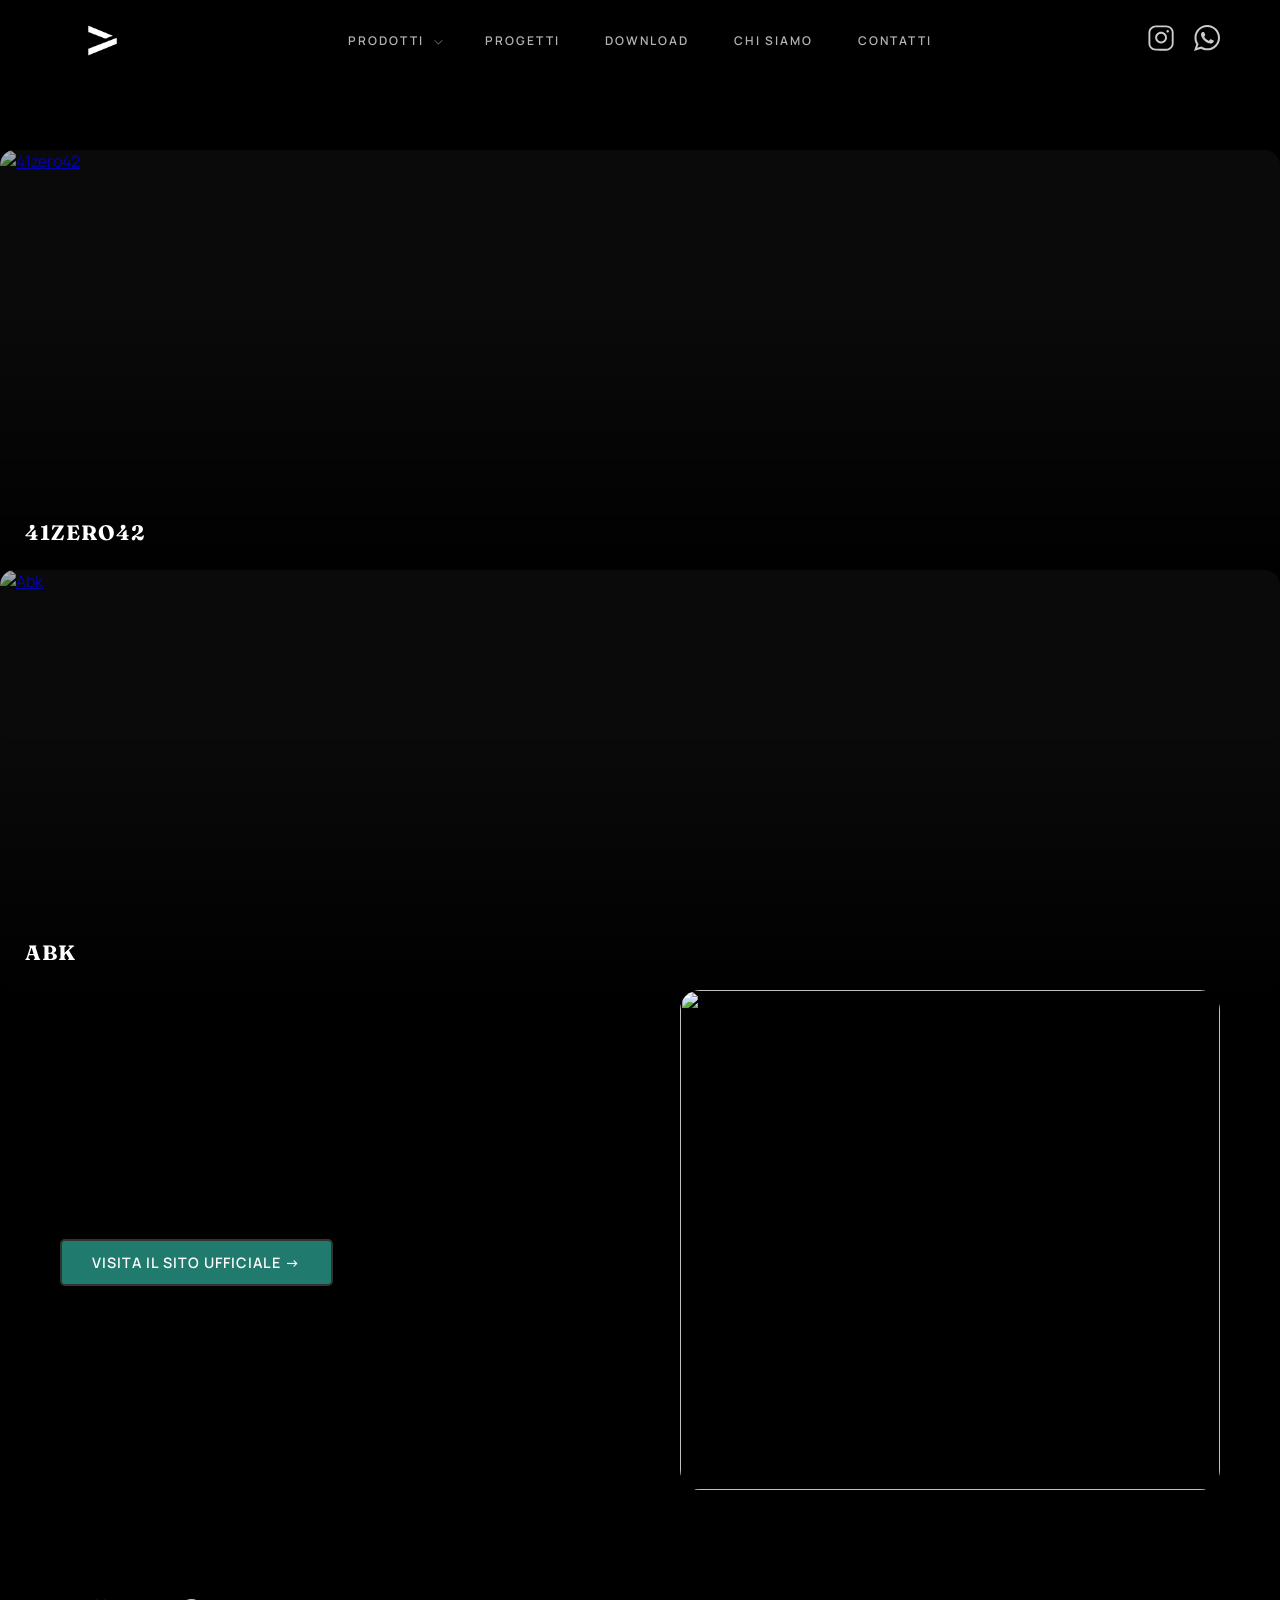
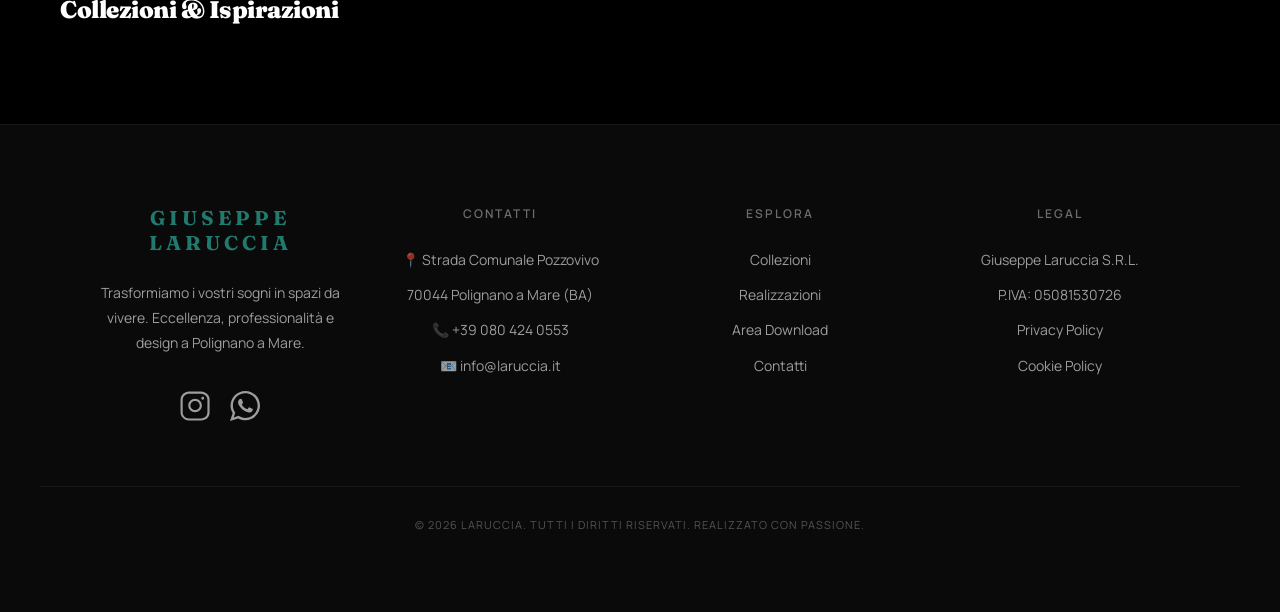
==== brand.html @ a7d7658c "modifiche" ====
<!DOCTYPE html>
<html lang="it">
<head>
    <meta charset="UTF-8">
    <meta name="viewport" content="width=device-width, initial-scale=1.0">
    <title>Dettaglio Brand - Laruccia</title>
    <!-- Aggiungi ?v=1.1 alla fine per forzare l'aggiornamento estetico -->
    <link rel="stylesheet" href="css/style.css?v=1.1">
    <link href="https://fonts.googleapis.com/css2?family=Fraunces:wght@300;600&family=Manrope:wght@300;500&display=swap" rel="stylesheet">
</head>
<body class="brand-detail-page">

    <div id="navbar"></div>
    <div id="lista-brand-ceramiche" class="brand-grid-mini"></div>

    <main id="brand-content">
        <section class="brand-hero">
            <div class="container">
                <div class="brand-hero-grid">
                    <div class="brand-info-box">
                        <h1 id="brand-title"></h1> <!-- Riempito da JS -->
                        <div class="brand-description-wrapper">
                            <p id="brand-description"></p> <!-- Riempito da JS -->
                        </div>
                        <a id="brand-link" href="#" target="_blank" class="btn-primary">
                            Visita il sito ufficiale <span>→</span>
                        </a>
                    </div>
                    <div class="brand-image-featured">
                        <img id="brand-main-img" src="" alt=""> <!-- Riempito da JS -->
                    </div>
                </div>
            </div>
        </section>

        <section class="brand-gallery-section">
            <div class="container">
                <h2 class="section-title">Collezioni & Ispirazioni</h2>
                <div id="brand-gallery" class="gallery-grid">
                    <!-- Le immagini della galleria verranno inserite qui dal JS -->
                </div>
            </div>
        </section>
    </main>

    <div id="footer-placeholder"></div>

    <script src="js/script.js"></script>
</body>
</html>
---- css/style.css ----
/* ==========================================
   1. RESET & VARIABILI (OTTIMIZZATO)
========================================== */
:root {
  --navbar-height: 80px;
  --active: #207b6e;
  --text: #fff;
  --transition: 0.3s ease;
  --font-titles: 'Fraunces', serif;
  --font-body: 'Manrope', sans-serif;
  --accent-gold: #b58e58;
}

* {
  margin: 0;
  padding: 0;
  box-sizing: border-box; /* Copre già tutto, container incluso */
}

html, body {
  width: 100%;
  min-height: 100%;
  font-family: var(--font-body);
  -webkit-font-smoothing: antialiased;
  background: #000;
  color: var(--text); /* Usa la variabile invece di #fff */
  overflow-x: hidden;
}

.container {
  max-width: 1400px;
  margin: 0 auto;
  padding-left: clamp(20px, 5vw, 60px);
  padding-right: clamp(20px, 5vw, 60px);
  /* Rimosso box-sizing e color: #fff perché ereditati */
}

h1, h2, .history-line, .footer-logo {
  font-family: var(--font-titles);
  font-weight: 900;
  letter-spacing: -0.02em;
  text-transform: none; 
}

/* ==========================================
   2. NAVBAR & MENU
========================================== */

.navbar {
  position: fixed;
  top: 0;
  left: 0;
  width: 100%;
  height: var(--navbar-height);
  z-index: 9999;
  display: flex;
  justify-content: center;
  align-items: center;
  background: transparent;
  transition: background 0.5s ease, backdrop-filter 0.5s ease;
  isolation: isolate; 
}

/* SFUMATURA NAVBAR*/
.navbar-overlay {
  position: absolute;
  inset: 0;
  z-index: -1;
  background: linear-gradient(to bottom, rgba(0,0,0,0.8) 0%, rgba(0,0,0,0) 100%);
  opacity: 1;
  transition: opacity 0.5s ease;
}

.menu {
  display: grid;
  grid-template-columns: 180px 1fr 180px;
  align-items: center;
  width: 100%;
  max-width: 1400px;
  padding: 0 clamp(20px, 5vw, 60px);
  margin: 0 auto;
  position: relative;
  z-index: 1;
}

.menu-links {
  justify-self: center;
  display: flex;
  gap: 45px;
  align-items: center;
}

.menu-links a,
.dropdown-toggle {
    position: relative;
    font-family: var(--font-body); 
    color: rgba(255, 255, 255, 0.7); 
    text-decoration: none;
    font-size: 12px;
    text-transform: uppercase;
    letter-spacing: 2px;
    font-weight: 600;
    transition: color 0.3s ease, opacity 0.3s ease;
    display: flex;
    align-items: center;
    padding: 5px 0;
    cursor: pointer;
}

.menu-links a:hover,
.dropdown-toggle:hover {
    color: #ffffff !important;
    opacity: 1;
}

.menu-links a::after,
.dropdown-toggle::after {
    display: none;
    content: none;
}

.social-icons {
  justify-self: end;
  display: flex;
  gap: 20px;
  align-items: center;
}

.social-icon img {
  width: 26px;
  height: 26px;
  filter: brightness(0) invert(1);
  transition: all 0.4s ease;
  opacity: 0.8;
}

.social-icon:hover img {
  transform: translateY(-3px);
  filter: brightness(0) invert(1) drop-shadow(0 0 5px var(--active));
  opacity: 1;
}

/* ==========================================
   3. DROPDOWNS & MEGA MENU
========================================== */

.mega-menu {
    position: absolute;
    top: 100%;
    left: 50%;
    transform: translateX(-50%) translateY(15px);
    width: 95vw;
    max-width: 1200px;
    padding: 0;
    overflow: hidden;
    background: rgba(20, 20, 20, 0.6);
    backdrop-filter: blur(25px) saturate(180%);
    -webkit-backdrop-filter: blur(25px) saturate(180%);
    border: 1px solid rgba(255, 255, 255, 0.12);
    border-radius: 18px;
    opacity: 0;
    visibility: hidden;
    transition: all 0.4s cubic-bezier(0.4, 0, 0.2, 1);
    box-shadow: 0 30px 60px rgba(0, 0, 0, 0.4);
}

/* Unificato l'hover in un unico blocco */
.mega-dropdown:hover .mega-menu {
    opacity: 1;
    visibility: visible;
    transform: translateX(-50%) translateY(0);
}

.mega-grid-wrapper {
    display: grid;
    grid-template-columns: repeat(4, 1fr);
    gap: 50px;
    padding: 30px 35px;
}

.mega-column {
    /* Rimosso flex-direction inutile su block */
    display: block; 
    text-align: left;
    transition: transform 0.3s ease, opacity 0.3s ease;
}

/* Applichiamo l'animazione solo quando il padre è in hover per un effetto Apple reale */
.mega-dropdown:hover .mega-column {
    animation: fadeInMenu 0.5s ease forwards;
}

.mega-column h4 {
    font-size: 13px;
    letter-spacing: 0.15em;
    color: rgba(255, 255, 255, 0.4);
    text-transform: uppercase;
    font-weight: 700;
    border-bottom: 1px solid rgba(255, 255, 255, 0.1); 
    padding-bottom: 12px;
    margin-bottom: 20px;
    display: block;
}

/* Pulizia link mega menu */
.mega-column a {
    font-size: 14px;
    font-weight: 500;
    padding: 6px 0;
    color: #fff;
    text-decoration: none;
    transition: all 0.3s ease;
    display: block;
    opacity: 0.8;
}

.mega-column a:hover {
    opacity: 1;
    transform: translateX(8px);
    color: var(--accent-gold);
}

/* Freccetta: usa currentColor per evitare ripetizioni di colore */
.dropdown-toggle span::after {
    content: "";
    display: inline-block;
    margin-left: 10px;
    border: solid currentColor; /* Segue il colore del testo */
    border-width: 0 1.5px 1.5px 0;
    padding: 2.5px;
    transform: rotate(45deg) translateY(-2px);
    transition: transform 0.3s ease;
    opacity: 0.5;
}

.mega-dropdown:hover .dropdown-toggle span::after {
    transform: rotate(-135deg) translateY(2px);
    opacity: 1;
}


/* Link "Scopri tutti" personalizzato */
.discover-all-gold {
    margin-top: 20px !important;
    color: var(--accent-gold) !important;
    font-size: 13px !important;
    font-weight: 600 !important;
    letter-spacing: 0.05em !important;
    opacity: 1 !important;
}

.discover-all-gold:hover {
    opacity: 0.8 !important;
    color: var(--accent-gold) !important;
}

.discover-all-gold span {
  margin-left: 8px;
  transition: transform 0.3s ease;
}


.discover-all-gold:hover span {
  transform: translateX(8px);
}

/* ==========================================
   4. HERO SLIDER (OTTIMIZZATO)
========================================== */

.hero {
    position: relative;
    height: 100vh;
    width: 100%;
    overflow: hidden;
    background: #000;
}

.hero-slides {
    position: relative;
    width: 100%;
    height: 100%;
}

.hero-slide {
    position: absolute;
    inset: 0;
    opacity: 0;
    transition: opacity 1.2s ease-in-out;
    display: flex;
    align-items: center;
    justify-content: center;
    z-index: 1;
}

.hero-slide.active {
    opacity: 1;
    z-index: 2;
}

.hero-slide.active img {
    transform: scale(1);
}

/* OVERLAY */
.hero-overlay {
    position: absolute;
    inset: 0;
    background: linear-gradient(
        to bottom,
        rgba(0,0,0,0.3) 0%,
        rgba(0,0,0,0) 50%,
        rgba(0,0,0,0.7) 100%
    );
    z-index: 2;
}

.hero-slide img {
    width: 100%;
    height: 100%;
    object-fit: cover;
    /* Effetto Zoom Ken Burns */
    transform: scale(1.1);
    transition: transform 4s ease-out;
}

.hero-slide.active img {
    transform: scale(1);
}

/* CONTENUTO CENTRALE */
.hero-content-wrapper {
    position: absolute;
    inset: 0;
    display: flex;
    align-items: center;
    justify-content: center;
    z-index: 10;
    text-align: center;
}

/* BLOCCO LOGO + BOTTONI */
.hero-content {
    display: flex;
    flex-direction: column;
    align-items: center;
    text-align: center;
    gap: 12px; /* distanza controllata */
    transform: translateY(-70px); /* posizione premium */
}

/* LOGO */
.hero-logo img {
    max-width: 1300px; /* regola dimensione */
    width: 100%;
    height: auto;
    margin-bottom: 10px;
}

/* BOTTONI */
.hero-btns {
    display: flex;
    gap: 20px;
    margin-top: -40px; /* Regolato per stare sotto il logo */
    animation: fadeInUpHero 0.2s ease-out forwards;
}

/* --- Bottoni (Stile Corretto e Reattivo) --- */
.btn-primary, .btn-secondary {
    padding: 18px 35px;
    border-radius: 5px;
    text-decoration: none;
    font-weight: bold;
    font-size: 14px;
    text-transform: uppercase;
    letter-spacing: 1.5px;
    /* Cambiato: ora la transizione è secca e veloce solo su trasformazione e colore */
    transition: transform 0.1s ease, background-color 0.02s ease, color 0.02s ease;
    display: inline-block;
}

.btn-primary {
    background-color: var(--active);
    color: #fff;
    border: 2px solid var(--active);
}

.btn-secondary {
    background-color: transparent;
    border: 2px solid #fff;
    color: #fff;
}

/* Hover istantaneo */
.btn-primary:hover, .btn-secondary:hover {
    transform: translateY(-3px);
}

.btn-primary:hover { 
    background-color: #fff; 
    border-color: #fff;
    color: #000; 
}

.btn-secondary:hover { 
    background-color: rgba(255,255,255,0.1); 
}

/* Animazione di ingresso */
@keyframes fadeInUpHero {
    from { opacity: 0; transform: translateY(30px); }
    to { opacity: 1; transform: translateY(0); }
}

/* INDICATORE SCROLL (MOUSE) */
.scroll-indicator {
    position: absolute;
    bottom: 40px;
    left: 50%;
    transform: translateX(-50%);
    z-index: 10;
    display: flex;
    flex-direction: column;
    align-items: center;
    gap: 12px;
    opacity: 0.6;
    color: #fff;
    font-size: 12px;
    text-transform: uppercase;
    letter-spacing: 2px;
}

/* MODIFICATO FIN QUI */

.mouse {
    width: 26px;
    height: 42px;
    border: 2px solid #fff;
    border-radius: 15px;
    position: relative;
}

.mouse::before {
    content: "";
    width: 5px;
    height: 9px;
    background: #fff;
    position: absolute;
    left: 50%;
    transform: translateX(-50%);
    top: 8px;
    border-radius: 3px;
    animation: scrollMouseDot 2s infinite;
}

@keyframes scrollMouseDot {
    0% { opacity: 1; top: 8px; }
    100% { opacity: 0; top: 25px; }
}

/* Responsive Fix */
@media (max-width: 768px) {
    .hero-content { padding: 0 5%; text-align: center; display: flex; flex-direction: column; align-items: center; }
    .hero-btns { justify-content: center; }
    .hero-content h1 { letter-spacing: -1px; }
}

/* ==========================================
   5. PRODOTTI (CAROSELLI BRAND)
========================================== */


/* Wrapper delle sezioni */
.brand-group {
  padding: 80px 0;
  border-bottom: 1px solid #111;
}

.group-header {
    margin-bottom: 20px;
    padding: 0;
    text-align: left; /* Allineamento a sinistra più moderno */
    max-width: 900px;
}

/* IL TITOLO */
.group-header h2.section-title {
    font-family: var(--font-titles);
    /* Ridotto da 5rem a 3.8rem per il desktop */
    font-size: clamp(2.5rem, 6vw, 3.8rem); 
    font-weight: 700; /* Leggermente meno bold per più eleganza */
    line-height: 1.1;
    color: #ffffff;
    margin-bottom: 8px;
    letter-spacing: -0.02em; /* Tracking più naturale */
}

/* IL SOTTOTITOLO */
.section-subtitle {
    font-family: var(--font-body);
    font-size: clamp(1rem, 2vw, 1.4rem);
    color: var(--active); 
    font-weight: 500;
    margin-bottom: 15px;
    opacity: 0.8;
}


/* DESCRIZIONE */

.group-description {
    color: rgba(255, 255, 255, 0.35) !important; /* Opacità ridotta ulteriormente */
    font-family: var(--font-body);
    font-size: 15px !important; /* Dimensione ridotta */
    line-height: 1.6 !important;
    max-width: 550px;
    font-weight: 300 !important;
    text-transform: none !important;
}


.group-header p { 
  color: var(--active); 
  text-transform: uppercase; 
  letter-spacing: 2px; 
  font-size: 0.8rem; 
}

/* Effetto al passaggio del mouse (Opzionale) */
.group-header:hover .group-description {
    color: rgba(255, 255, 255, 0.7) !important; /* Si illumina leggermente */
    transition: color 0.4s ease;
}

@keyframes revealText {
    from {
        opacity: 0;
        transform: translateY(20px);
        filter: blur(5px);
    }
    to {
        opacity: 0.9;
        transform: translateY(0);
        filter: blur(0);
    }
}

/* Ottimizzazione Mobile */
@media (max-width: 768px) {
    .group-header h2.section-title {
        font-size: 3.5rem;
    }
    .section-subtitle {
        font-size: 1.2rem;
    }
}


/* ==========================================
   6. CONTATTI (MODERN LAYOUT)
========================================== */
.c-modern-layout {
    display: flex;
    flex-wrap: wrap;
    max-width: 1600px; /* Leggermente più largo della home per la mappa */
    margin: 0 auto;
    min-height: 100vh;
    padding-top: var(--navbar-height);
    background: #000;
}

.c-modern-info {
  flex: 1;
  min-width: 350px;
  padding: 60px;
  display: flex;
  flex-direction: column;
  justify-content: center;
}

.c-label { color: var(--active); text-transform: uppercase; letter-spacing: 2px; font-size: 14px; }
.c-title { font-size: 45px; margin: 20px 0; line-height: 1.1; color: #fff; }
.c-title span { color: var(--active); }
.c-subtitle { opacity: 0.7; margin-bottom: 40px; font-size: 18px; color: #fff; }

.c-grid { display: grid; grid-template-columns: 1fr 1fr; gap: 30px; margin-bottom: 40px; }
.c-item h4 { color: rgba(255,255,255,0.4); text-transform: uppercase; font-size: 12px; margin-bottom: 10px; }

.c-actions { display: flex; gap: 20px; }
.c-btn { 
  padding: 15px 30px; 
  border-radius: 5px; 
  text-decoration: none; 
  color: #fff; 
  font-weight: bold;
  transition: 0.3s;
}
.c-btn.wa { background: #25D366; }
.c-btn.mail { background: var(--active); }

/* Contenitore Mappa Moderno */
.c-modern-map {
    position: relative;
    border-radius: 30px; /* Bordi molto arrotondati stile iOS */
    overflow: hidden;
    height: 550px;
    box-shadow: 0 25px 50px -12px rgba(0, 0, 0, 0.5);
    border: 1px solid rgba(255, 255, 255, 0.1);
}

/* Il trucco per la mappa Dark Custom */
.c-modern-map iframe {
    width: 100%;
    height: 100%;
    filter: grayscale(1) invert(1) contrast(1.2) opacity(0.8);
    /* Se vuoi un tocco di verde Laruccia, aggiungi questo: */
    /* filter: grayscale(1) invert(1) sepia(1) hue-rotate(100deg) saturate(1.5); */
    transition: all 0.6s cubic-bezier(0.2, 1, 0.2, 1);
}

/* Effetto interattivo: quando passi sopra, la mappa "prende vita" */
.c-modern-map:hover iframe {
    filter: grayscale(0) invert(0) contrast(1) opacity(1);
}

/* Overlay sfumato per fondere la mappa col fondo nero */
.c-modern-map::after {
    content: "";
    position: absolute;
    inset: 0;
    pointer-events: none; /* Permette di cliccare la mappa sotto */
    box-shadow: inset 0 0 40px rgba(0,0,0,0.6);
    background: linear-gradient(90deg, rgba(10,10,10,1) 0%, rgba(10,10,10,0) 15%);
}

.map-floating-card {
    position: absolute;
    top: 30px;
    right: 30px;
    z-index: 10;
    background: rgba(20, 20, 20, 0.8);
    backdrop-filter: blur(10px); /* Effetto vetro sfocato Apple */
    padding: 20px;
    border-radius: 20px;
    border: 1px solid rgba(255, 255, 255, 0.1);
    color: white;
}

.c-btn-minimal {
    color: var(--active);
    text-decoration: none;
    font-size: 0.9rem;
    font-weight: 600;
    display: inline-block;
    margin-top: 10px;
}

/* ==========================================
   SEZIONI ALLINEATE (FIX PRINCIPALE)
========================================== */
.home-intro,
.home-categories,
.prodotti-container {
  width: 100%;
}


.prodotti-container {
  padding: 120px 0;
}

/* =========================
   HOME INTRO MODERNA
========================= */

.intro-container {
    max-width: 1300px;
    margin: 0 auto;
    display: grid;
    grid-template-columns: 1.2fr 0.8fr;
    gap: 80px;
    align-items: center;
}

.label-superior {
    color: var(--active);
    text-transform: uppercase;
    letter-spacing: 3px;
    font-size: 14px;
    display: block;
    margin-bottom: 20px;
}

.intro-content h2 {
    font-size: 48px;
    line-height: 1.1;
    margin-bottom: 40px;
    text-transform: uppercase;
}

.intro-grid {
    display: grid;
    grid-template-columns: 1fr 1fr;
    gap: 40px;
}

.intro-text p {
    font-size: 17px;
    line-height: 1.8;
    opacity: 0.8;
    margin-bottom: 25px;
}

.link-scopri {
    color: #fff;
    text-decoration: none;
    border-bottom: 1px solid var(--active);
    padding-bottom: 5px;
    transition: 0.3s;
}

.link-scopri:hover { letter-spacing: 1px; }

.intro-features .feature-item {
    margin-bottom: 25px;
}

.feature-item strong {
    display: block;
    color: var(--active);
    font-size: 18px;
    margin-bottom: 5px;
}

.feature-item span { opacity: 0.6; font-size: 14px; }



/* =========================
   CATEGORIE GRID
========================= */
/* Assicurati che la sezione successiva non abbia margini top strani */
.home-categories {
    padding: 100px 0px;
    background: #050505;
    position: relative;
    z-index: 10; /* Per coprire bene la fine dello scroll */
}

.cat-header h2 {
    font-size: 32px;
    margin-bottom: 50px;
    text-align: center;
    letter-spacing: 5px;
    text-transform: uppercase;
}

.cat-grid {
    display: grid;
    grid-template-columns: repeat(3, 1fr);
    gap: 20px;
}

.cat-card {
    position: relative;
    height: 500px;
    overflow: hidden;
    border-radius: 15px;
    cursor: pointer;
}

.cat-card img {
    width: 100%;
    height: 100%;
    object-fit: cover;
    transition: transform 0.8s ease;
}

.cat-overlay {
    position: absolute;
    inset: 0;
    background: linear-gradient(to top, rgba(0,0,0,0.8), transparent);
    display: flex;
    flex-direction: column;
    justify-content: flex-end;
    padding: 40px;
    transition: 0.3s;
}

.cat-card:hover img { transform: scale(1.1); }
.cat-card:hover .cat-overlay { padding-bottom: 50px; }

.cat-overlay h3 { font-size: 24px; margin-bottom: 5px; }
.cat-overlay p { color: var(--active); font-weight: bold; text-transform: uppercase; font-size: 12px; letter-spacing: 2px; }

/* Responsive */
@media (max-width: 1024px) {
    .intro-container, .intro-grid, .cat-grid { grid-template-columns: 1fr; }
    .slider-box-modern { height: 400px; }
}


/* ==========================================
   7. FOOTER DEFINITIVO (STRUTTURA FORZATA)
========================================== */

/* Il placeholder deve occupare tutta la larghezza */
#footer-placeholder {
    width: 100%;
    display: block;
    clear: both; /* Evita che elementi precedenti "spingano" lateralmente */
    background: #0a0a0a;
}

.main-footer {
    width: 100%;
    background: #0a0a0a;
    color: #fff;
    padding: 80px 0; /* Padding verticale */
    border-top: 1px solid rgba(255,255,255,0.05);
    box-sizing: border-box;
}

.footer-container {
    max-width: 1200px; 
    margin: 0 auto;
 padding: 0 clamp(20px, 5vw, 60px);
    display: grid;
    grid-template-columns: repeat(4, 1fr); 
    gap: 40px;
    align-items: start;
    text-align: center; /* Centra i testi semplici */
}

/* Colonna specifica per il Logo/Bio per dargli un po' più di respiro */
.footer-col:first-child {
    text-align: center;
    display: flex;
    flex-direction: column;
    align-items: center;
}

.footer-description {
    max-width: 280px; /* Evita che il testo si allarghi troppo se centrato */
    margin: 0 auto 20px;
}

.footer-col h3.footer-logo {
    font-size: 20px;
    letter-spacing: 4px;
    margin-bottom: 25px;
    color: var(--active);
    font-weight: bold;
}

.footer-col h4 {
    font-size: 12px;
    text-transform: uppercase;
    letter-spacing: 2px;
    margin-bottom: 25px;
    color: rgba(255,255,255,0.4);
    font-weight: 600;
}

.footer-col p, .footer-col ul li {
    font-size: 14px;
    line-height: 1.8;
    color: rgba(255,255,255,0.6);
    margin-bottom: 10px;
}

.footer-col ul {
    list-style: none;
    padding: 0;
    margin: 0;
}

.footer-col ul li a {
    color: inherit;
    text-decoration: none;
    transition: 0.3s;
}

.footer-col ul li a:hover {
    color: var(--active);
}

/* SOCIAL ICONS */
.footer-social {
    margin-top: 25px;
    display: flex;
    gap: 20px; 
    justify-content: center; /* Questo centra le icone orizzontalmente */
    align-items: center;
    width: 100%; /* Si assicura che il contenitore usi tutto lo spazio della colonna */
}

.footer-icon {
    width: 30px;
    height: 30px;
    filter: brightness(0) invert(1);
    opacity: 0.6; /* Leggermente trasparenti di base */
    transition: all 0.3s ease;
}

.footer-icon:hover {
    opacity: 1; /* Diventano bianche accese al passaggio del mouse */
    transform: translateY(-3px);
}

/* FOOTER BOTTOM */
.footer-bottom {
    width: 100%;
    max-width: 1200px;
    margin: 60px auto 0;
    padding: 30px 40px 0;
    border-top: 1px solid rgba(255,255,255,0.05);
    text-align: center;
    box-sizing: border-box;
}

.footer-bottom p {
    font-size: 11px;
    color: rgba(255,255,255,0.3);
    text-transform: uppercase;
    letter-spacing: 1px;
}

/* RESPONSIVE "BLINDATO" */
@media (max-width: 1024px) {
    .footer-container {
        grid-template-columns: repeat(2, 1fr); /* 2x2 su tablet */
    }
}

@media (max-width: 700px) {
    .footer-container {
        grid-template-columns: 1fr; /* Una colonna su mobile */
        text-align: center;
    }
    .footer-social {
        justify-content: center; /* Centra icone su mobile */
    }
}

/* LOGO */
.logo {
  flex: 0 0 auto;
  display: flex;
  align-items: center;
  margin-right: 40px;
  justify-self: start;
}

.logo img {
  height: 55px;
  width: auto;
  display: block;
  transition: transform 0.3s ease;
  filter: brightness(0) invert(1); /* FORZA BIANCO */
}

.logo:hover img {
  transform: scale(1.12);
    filter: brightness(0) invert(1);
}


/*PARTE SOTTO LA HERO*/ 

/* ==========================================
    HISTORY SECTION (AUTO-ANIMATED)
========================================== */

.history-section {
    position: relative;
    background: #0a0a0a;
    /* Riduciamo l'altezza: non più 100vh fissa, ma si adatta al contenuto */
    min-height: 80vh; 
    /* Aggiungiamo spazio in alto per non toccare la navbar (regola in base alla tua navbar) */
    padding-top: 120px; 
    padding-bottom: 80px;
    overflow: hidden;
}

.history-sticky {
    /* Rimuoviamo la posizione sticky se crea problemi di sovrapposizione */
    position: relative;
    width: 100%;
    max-width: 1200px;
    margin: 0 auto;
    display: flex;
    flex-direction: column;
    gap: 40px; /* Spazio tra countdown e contenuto sotto */
}

.history-top {
    /* Centriamo il countdown e gli diamo respiro */
    display: flex;
    justify-content: center;
    align-items: center;
    margin-bottom: 20px;
}

.history-line {
    /* Ridimensioniamo leggermente il font per il mobile/desktop */
    font-size: clamp(24px, 5vw, 60px); 
    display: flex;
    flex-wrap: wrap; /* Permette al testo di andare a capo su schermi piccoli */
    justify-content: center;
    gap: 15px;
    opacity: 1; /* Lo rendiamo subito visibile */
    transform: none; /* Rimuoviamo il salto iniziale */
}

.history-line::after {
    content: "";
    position: absolute;
    bottom: -15px;
    left: 50%;
    transform: translateX(-50%);
    width: 0;
    height: 2px;
    background: var(--active);
    transition: width 1.2s ease;
}

/* Attivazione Fase 1: Appare l'anno */
.phase-1 .history-line {
    opacity: 1;
    transform: translateY(0);
}
.phase-1 .history-line::after {
    width: 150px;
}

/* "Insieme con voi dal" in Bianco */
.history-prefix {
    color: #fff;
    font-weight: 300; /* Più sottile per dare eleganza */
}

/* L'anno in Verde */
.history-counter {
    color: var(--active);
    transition: all 0.1s ease;
    /* Un leggero riflesso verde per far "vibrare" il numero mentre scorre */
    text-shadow: 0 0 15px rgba(32, 123, 110, 0.3);
}

/* --- CONTENUTO (TESTO + FOTO) --- */
.history-content {
    /* Usiamo una griglia per gestire meglio testo e immagine */
    display: grid;
    grid-template-columns: 1.2fr 0.8fr;
    gap: 60px;
    align-items: center;
    padding: 0 20px;
}

/* TESTO (PHASE 2) */
.history-text-wrapper {
    flex: 1; /* Il testo occupa metà spazio */
    opacity: 0;
    transform: translateY(40px);
    transition: all 1s ease;
}

.history-description {
    font-family: var(--font-body);
    font-weight: 300;
    font-size: 1.1rem;
    line-height: 1.9; /* Leggermente aumentato */
    color: rgba(255, 255, 255, 0.7); /* Grigio chiaro invece di bianco puro */
    margin-bottom: 30px;
    max-width: 90%; /* Evita che le righe siano troppo larghe e difficili da leggere */
}

/* Evidenzia i brand leader */
.history-description strong {
    color: var(--accent-gold);
    font-weight: 500;
}

/* Attivazione Fase 2: Appare il testo */
.phase-2 .history-text-wrapper {
    opacity: 1;
    transform: translateY(0);
}

/* IMMAGINE GRANDE (PHASE 3) */
.history-visual {
    flex: 1.5; /* L'immagine è il 50% più grande del blocco testo */
    height: 65vh;
    opacity: 0;
    transform: scale(1.1); /* Effetto zoom iniziale */
    transition: all 1.5s cubic-bezier(0.16, 1, 0.3, 1);
    border-radius: 4px;
    overflow: hidden;
    box-shadow: 0 30px 100px rgba(0,0,0,0.8);
}

.history-image {
    width: 100%;
    height: 100%;
    object-fit: cover;
    display: block;
}

/* Attivazione Fase 3: L'immagine si stabilizza */
.phase-3 .history-visual {
    opacity: 1;
    transform: scale(1);
}

/* --- RESPONSIVE --- */
@media (max-width: 992px) {
    .history-content {
        flex-direction: column;
        text-align: center;
        gap: 40px;
    }
    
    .history-visual {
        width: 100%;
        height: 40vh;
        order: -1; /* Immagine sopra il testo su mobile */
    }
    
    .history-sticky {
        height: auto;
        padding: 100px 20px;
    }
}

/* --- RESPONSIVE --- */
/* Responsive per Tablet e Mobile */
@media (max-width: 992px) {
    .history-content {
        grid-template-columns: 1fr; /* Testo sopra, immagine sotto */
        text-align: center;
    }
    
    .history-visual {
        max-width: 500px;
        margin: 0 auto;
    }
}

/* BARRA FILTRI */
.product-filter-bar {
  position: sticky;
  top: var(--navbar-height);
  background: rgba(0, 0, 0, 0.8);
  backdrop-filter: blur(10px);
  z-index: 99;
  border-bottom: 1px solid rgba(255,255,255,0.1);
  padding: 15px 0;
}

.filter-container {
  display: flex;
  overflow-x: auto;
  gap: 30px;
  padding: 0 40px;
  scrollbar-width: none; /* Nasconde scrollbar */
}

.filter-container a {
  color: #888;
  text-decoration: none;
  font-size: 0.9rem;
  text-transform: uppercase;
  letter-spacing: 1px;
  white-space: nowrap;
  transition: color 0.3s;
}

.filter-container a:hover { color: var(--active); }

/* CAROSELLO APPLE STYLE - STIAMO CAPENDO COSA CANCELLARE*/


@media (max-width: 768px) { .carousel-item { flex: 0 0 90%; } }

/* PALLINI (DOTS) */
.carousel-dots {
  display: flex;
  justify-content: center;
  gap: 8px;
  margin-top: 20px;
  flex-wrap: wrap; /* Permette ai pallini di andare a capo se sono troppi */
  max-width: 80%;  /* Evita che si attacchino ai bordi */
  margin-left: auto;
  margin-right: auto;
}

.dot {
  width: 10px; /* Leggermente più grandi di base */
  height: 10px;
  background: rgba(255, 255, 255, 0.25); /* Trasparente di base */
  border-radius: 50%;
  cursor: pointer;
  transition: all 0.3s cubic-bezier(0.4, 0, 0.2, 1);
}

/* Stato Attivo e Hover: Bianco e scala aumentata */
.dot.active, 
.dot:hover {
  background: #ffffff !important; /* Bianco puro */
  transform: scale(1.4); /* Ingrandimento */
  width: 10px; /* Mantiene la forma tonda */
}


/* NAV BUTTONS */
.nav-btn {
  position: absolute;
  top: 50%;
  transform: translateY(-50%);
  background: rgba(255,255,255,0.1);
  border: none;
  color: white;
  padding: 15px;
  cursor: pointer;
  border-radius: 50%;
  z-index: 10;
}
.prev { left: 20px; }
.next { right: 20px; }

/* NAVBAR PRODOTTI */
.product-nav {
  position: sticky;
  top: 80px; /* Regola in base alla tua navbar */
  background: rgba(0,0,0,0.9);
  backdrop-filter: blur(15px);
  z-index: 100;
  padding: 15px 0;
  border-bottom: 1px solid rgba(255,255,255,0.05);
}

.product-nav-container {
  display: flex;
  justify-content: center;
  gap: 25px;
  overflow-x: auto;
  white-space: nowrap;
  scrollbar-width: none;
}

.product-nav a {
  text-decoration: none;
  color: #666;
  font-size: 0.8rem;
  font-weight: 500;
  text-transform: uppercase;
  letter-spacing: 1px;
  transition: 0.3s;
}

.product-nav a:hover, .product-nav a.active { color: #fff; }


/* ==========================================
   BRAND CAROUSEL (OTTIMIZZAZIONE HTML)
========================================== */

/* Il contenitore che limita la vista e permette lo scroll */
.brand-figurine-track {
    display: flex !important;
    flex-direction: row !important;
    flex-wrap: nowrap !important;
    overflow-x: auto !important;
    scroll-snap-type: x proximity;
    gap: 20px;
    padding: 20px 0 40px 0;
    scrollbar-width: none; /* Nasconde scrollbar Firefox */
    -webkit-overflow-scrolling: touch;
      scroll-behavior: smooth;
  -webkit-overflow-scrolling: touch;

  /* 🔥 questo elimina glitch rendering */
  transform: translateZ(0);
  padding-bottom: 4px;
}

.brand-figurine-track::-webkit-scrollbar {
    display: none; /* Nasconde scrollbar Chrome/Safari */
}

/* La singola "figurina" del brand */
.brand-card-mini {
    flex: 0 0 300px !important; /* Forza la larghezza fissa */
    height: 420px !important;
    position: relative;
    border-radius: 15px;
    overflow: hidden;
    scroll-snap-align: start;
    background: #0a0a0a;
    transition: transform 0.4s cubic-bezier(0.2, 1, 0.2, 1);
    will-change: transform;
    flex-shrink: 0; /* evita micro-compressioni */
    transform: translateY(0);
}

.brand-card-mini::after {
  content: "";
  position: absolute;
  inset: 0;
  border-radius: inherit;
  box-shadow: inset 0 0 0 1px rgba(0,0,0,0.01);
  pointer-events: none;
}

.brand-card-mini img {
    display: block;
    width: 100%;
    height: 100%;
    object-fit: cover;
    opacity: 0.7;
    transition: all 0.6s ease;
    backface-visibility: hidden; /* 🔥 elimina flicker */
     transform: translateZ(0); /* forza GPU */
}

/* Testo sopra l'immagine */
.brand-card-overlay {
    position: absolute;
    inset: 0;
    background: linear-gradient(to top, rgba(0,0,0,0.9) 0%, transparent 60%);
    display: flex;
    align-items: flex-end;
    padding: 25px;
}

.brand-card-overlay h3 {
    color: #fff;
    font-family: var(--font-titles);
    font-size: 1.3rem;
    text-transform: uppercase;
    letter-spacing: 1px;
    margin: 0;
}

/* Hover: l'immagine si schiarisce e si ingrandisce */
.brand-card-mini:hover {
transform: translate3d(0, -10px, 0);}

.brand-card-mini:hover img {
    opacity: 1;
    transform: scale(1.08);
}

/* Frecce: appaiono solo se il wrapper è hovered */
.figurine-wrapper {
    position: relative;
    padding: 0 10px;
}

.scroll-arrow {
    position: absolute;
    top: 50%;
    transform: translateY(-50%);
    width: 50px; /* Leggermente più grandi per ospitare l'animazione */
    height: 50px;
    border-radius: 50%;
    /* Effetto Ghiaccio */
    background: rgba(255, 255, 255, 0.05);
    backdrop-filter: blur(12px) saturate(180%);
    -webkit-backdrop-filter: blur(12px) saturate(180%);
    border: 1px solid rgba(255, 255, 255, 0.15);
    
    display: flex;
    align-items: center;
    justify-content: center;
    cursor: pointer;
    z-index: 10;
    opacity: 0;
    transition: all 0.4s cubic-bezier(0.4, 0, 0.2, 1);
}

.figurine-wrapper:hover .scroll-arrow {
    opacity: 1;
}

.scroll-arrow:hover {
    background: rgba(255, 255, 255, 0.15);
    border-color: rgba(255, 255, 255, 0.4);
}

.scroll-arrow.left { left: -20px; }
.scroll-arrow.right { right: -20px; }



/* Nasconde frecce su mobile per pulizia */
@media (max-width: 768px) {
  .scroll-arrow { display: none; }
}

/* Classe per nascondere le frecce quando non c'è più spazio per scorrere */
.scroll-arrow.is-hidden {
    opacity: 0 !important;
    visibility: hidden !important;
    pointer-events: none !important;
}
/* ==========================================
   FRECCE CAROSELLO - FIX STRUTTURALE FINALE
========================================== */

/* Il contenitore fisico della freccia dentro il cerchio */
.arrow {
    position: relative;
    width: 24px;  /* Dimensione fissa del contenitore */
    height: 24px; /* Dimensione fissa del contenitore */
    display: block;
    overflow: hidden; /* Fondamentale per l'effetto entrata/uscita */
    transition: 0.5s;
}

/* Rotazione per la freccia destra */
.right-arrow {
    transform: rotate(180deg);
}

/* Gambo della freccia (La linea orizzontale) */
.arrow:after {
    position: absolute;
    display: block;
    content: "";
    color: white;
    width: 18px; 
    height: 2px; 
    background: currentColor;
    top: 11px; /* (24px / 2) - (2px / 2) = 11px esatti al centro */
    left: 4px;
    opacity: 1;
}

/* Punta della freccia */
.arrow:before {
    position: absolute;
    display: block;
    content: "";
    color: white;
    width: 8px;
    height: 8px;
    border-top: solid 2px currentColor;
    border-left: solid 2px currentColor;
    top: 12px; /* Centro esatto */
    left: 4px;
    transform-origin: center;
    /* La punta deve stare ruotata di base */
    transform: translateY(-50%) rotate(-45deg); 
}

/* ANIMAZIONI SINCRONIZZATE */

@keyframes aniArrow01 { /* PUNTA */
    0% {
        opacity: 0;
        transform: translate(25px, -50%) rotate(-45deg);
    }
    30% { opacity: 1; }
    70% { opacity: 1; }
    100% {
        opacity: 0;
        transform: translate(-30px, -50%) rotate(-45deg);
    }
}

@keyframes aniArrow02 { /* GAMBO */
    0% {
        opacity: 0;
        transform: translateX(25px);
    }
    30% { opacity: 1; }
    70% { opacity: 1; }
    100% {
        opacity: 0;
        transform: translateX(-30px);
    }
}

/* Attivazione solo su hover del genitore .scroll-arrow */
.scroll-arrow:hover .arrow:before {
    animation: aniArrow01 1.2s cubic-bezier(0.4, 0, 0.2, 1) infinite;
}

.scroll-arrow:hover .arrow:after {
    animation: aniArrow02 1.2s cubic-bezier(0.4, 0, 0.2, 1) infinite;
}


/* Container della sezione ricerca */
.search-section {
  padding: 30px 0;
  background: #000;
  position: sticky;
  top: 130px; /* Regola in base all'altezza della tua navbar */
  z-index: 90;
}

.search-wrapper {
  position: relative;
  max-width: 500px;
  margin: 0 auto; /* Centra la barra */
}

#brandSearch {
  width: 100%;
  padding: 12px 20px 12px 45px;
  background: rgba(255, 255, 255, 0.05);
  border: 1px solid rgba(255, 255, 255, 0.1);
  border-radius: 12px;
  color: #fff;
  font-size: 0.9rem;
  backdrop-filter: blur(10px);
  transition: all 0.4s cubic-bezier(0.4, 0, 0.2, 1) !important;
}

/* Quando cerchi, la barra si allarga leggermente e si illumina */
#brandSearch:focus {
    max-width: 550px; /* Se vuoi che si espanda */
    background: rgba(255, 255, 255, 0.15) !important;
    box-shadow: 0 0 40px rgba(255, 255, 255, 0.05) !important;
    transform: scale(1.02);
}

.search-icon {
  position: absolute;
  left: 15px;
  top: 50%;
  transform: translateY(-50%);
  color: rgba(255, 255, 255, 0.3);
  pointer-events: none;
}

.search-wrapper:hover #brandSearch {
  border-color: rgba(255, 255, 255, 0.3);
}



/* Stili specifici per il Template Brand */

#brand-title {
    font-family: 'Fraunces', serif; /* Coerenza con i titoli del sito[cite: 9] */
    color: #333;
    letter-spacing: -1px;
}

#brand-description {
    font-family: 'Montserrat', sans-serif;
    line-height: 1.8;
    color: #555;
    text-align: justify;
}

/* Immagine Hero del Brand */
#brand-main-img {
    width: 100%;
    height: 500px;
    object-fit: cover; /* Evita distorsioni dell'immagine */
    transition: transform 0.5s ease;
}

/* Galleria Collezioni */
.gallery-item {
    overflow: hidden;
    border-radius: 4px;
    height: 300px;
}

.gallery-item img {
    width: 100%;
    height: 100%;
    object-fit: cover;
    transition: all 0.4s ease-in-out;
    filter: grayscale(20%); /* Effetto sofisticato */
}

.gallery-item img:hover {
    transform: scale(1.05);
    filter: grayscale(0%);
}

/* Pulsante Sito Ufficiale */
#brand-link {
    border: 2px solid #333;
    padding: 12px 30px;
    text-transform: uppercase;
    font-weight: 600;
    font-size: 0.9rem;
    letter-spacing: 1px;
    transition: all 0.3s;
}

#brand-link:hover {
    background-color: #333;
    color: #fff !important;
}

/* Layout Pagina Brand */
.brand-detail-page {
    padding-top: 150px; /* Spazio per la navbar fixed */
    background: #000;
}

.brand-hero-grid {
    display: grid;
    grid-template-columns: 1fr 1fr;
    gap: 80px;
    align-items: center;
    margin-bottom: 100px;
}

#brand-title {
    font-size: clamp(3rem, 8vw, 5rem);
    color: var(--active); /* Il tuo verde #207b6e */
    margin-bottom: 30px;
}

.brand-description-wrapper {
    border-left: 2px solid var(--active);
    padding-left: 30px;
    margin-bottom: 40px;
}

#brand-description {
    font-size: 1.1rem;
    line-height: 1.8;
    color: rgba(255,255,255,0.7);
}

.brand-image-featured img {
    width: 100%;
    height: 600px;
    object-fit: cover;
    border-radius: 20px;
    box-shadow: 0 30px 60px rgba(0,0,0,0.5);
}

/* Griglia Galleria */
.gallery-grid {
    display: grid;
    grid-template-columns: repeat(auto-fit, minmax(350px, 1fr));
    gap: 30px;
    padding-bottom: 100px;
}

.gallery-item {
    position: relative;
    height: 450px;
    border-radius: 15px;
    overflow: hidden;
}

.gallery-item img {
    width: 100%;
    height: 100%;
    object-fit: cover;
    transition: transform 0.8s cubic-bezier(0.2, 1, 0.2, 1);
}

.gallery-item:hover img {
    transform: scale(1.1);
}

@media (max-width: 992px) {
    .brand-hero-grid { grid-template-columns: 1fr; gap: 40px; }
    .brand-image-featured img { height: 400px; }
}
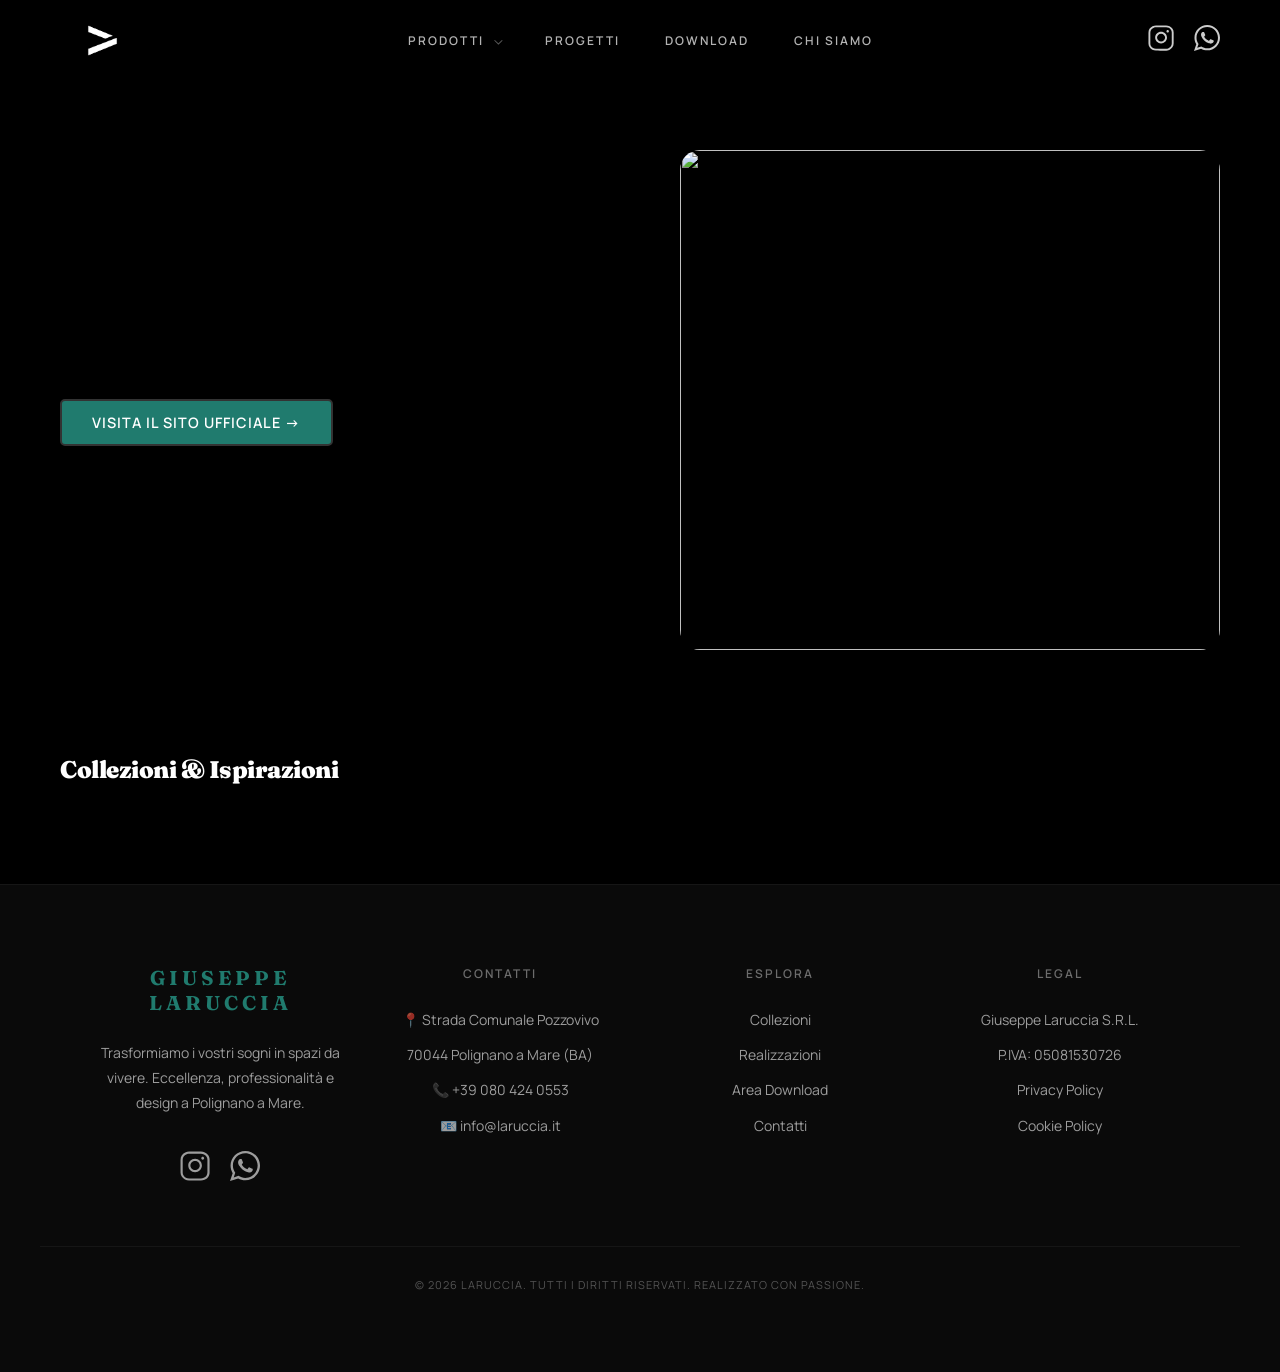
==== commit 91efb507: "altre pagine" ====
--- a/brand.html
+++ b/brand.html
@@ -3,6 +3,8 @@
 <head>
     <meta charset="UTF-8">
     <meta name="viewport" content="width=device-width, initial-scale=1.0">
+    <meta name="theme-color" content="#000000">
+  <meta name="apple-mobile-web-app-status-bar-style" content="black-translucent">
     <title>Dettaglio Brand - Laruccia</title>
     <!-- Aggiungi ?v=1.1 alla fine per forzare l'aggiornamento estetico -->
     <link rel="stylesheet" href="css/style.css?v=1.1">
--- a/css/style.css
+++ b/css/style.css
@@ -24,7 +24,7 @@
   -webkit-font-smoothing: antialiased;
   background: #000;
   color: var(--text); /* Usa la variabile invece di #fff */
-  overflow-x: hidden;
+  overflow-x: clip;
 }
 
 .container {
@@ -41,6 +41,39 @@
   letter-spacing: -0.02em;
   text-transform: none; 
 }
+
+body::before {
+    content: "";
+    position: fixed;
+    inset: 0;
+    pointer-events: none;
+    opacity: 0.03;
+    background-image: url('img/noise.png');
+    z-index: 999999;
+}
+
+#navbar {
+    position: fixed;
+    top: 0;
+    width: 100%;
+    height: 80px;
+    z-index: 1000;
+}
+
+@media (max-width: 992px) {
+    #navbar {
+        /* Questo aggiunge spazio in alto SOLO se il telefono ha il notch/barra di stato */
+        padding-top: env(safe-area-inset-top);
+        
+        /* Assicurati che lo sfondo sia nero e copra tutto il blocco superiore */
+        background-color: rgba(0, 0, 0, 0.8) !important;
+        backdrop-filter: blur(15px);
+        -webkit-backdrop-filter: blur(15px);
+        
+        height: auto; /* Permette alla navbar di espandersi per includere il padding extra */
+        min-height: 80px; 
+    }
+ }
 
 /* ==========================================
    2. NAVBAR & MENU
@@ -136,7 +169,7 @@
 
 .social-icon:hover img {
   transform: translateY(-3px);
-  filter: brightness(0) invert(1) drop-shadow(0 0 5px var(--active));
+  filter: drop-shadow(0 0 5px var(--active));
   opacity: 1;
 }
 
@@ -241,17 +274,17 @@
 
 /* Link "Scopri tutti" personalizzato */
 .discover-all-gold {
-    margin-top: 20px !important;
+    margin-top: 20px;
     color: var(--accent-gold) !important;
-    font-size: 13px !important;
-    font-weight: 600 !important;
-    letter-spacing: 0.05em !important;
-    opacity: 1 !important;
+    font-size: 13px;
+    font-weight: 600;
+    letter-spacing: 0.05em;
+    opacity: 1;
 }
 
 .discover-all-gold:hover {
-    opacity: 0.8 !important;
-    color: var(--accent-gold) !important;
+    opacity: 0.8;
+    color: var(--accent-gold);
 }
 
 .discover-all-gold span {
@@ -264,69 +297,153 @@
   transform: translateX(8px);
 }
 
+
+/* --- HAMBURGER BUTTON --- */
+.menu-toggle {
+  display: none; /* Nascosto su desktop */
+  flex-direction: column;
+  gap: 6px;
+  background: none;
+  border: none;
+  cursor: pointer;
+  z-index: 10001;
+  padding: 10px;
+}
+
+.menu-toggle span {
+  display: block;
+  width: 30px;
+  height: 2px;
+  background: #fff;
+  transition: 0.3s;
+}
+
+/* --- MOBILE OVERLAY STYLE --- */
+.mobile-overlay {
+  position: fixed;
+  inset: 0;
+  background: #000; 
+  z-index: 10000;
+  display: flex;
+  flex-direction: column;
+  justify-content: center; /* Centra il blocco contenuti verticalmente */
+  align-items: flex-end;    /* Allinea tutto il contenuto a DESTRA */
+  padding: 0 5vw;           /* Padding laterale */
+  
+  transform: translateX(100%);
+  transition: transform 0.6s cubic-bezier(0.85, 0, 0.15, 1);
+}
+
+.mobile-overlay.active {
+  transform: translateX(0);
+}
+
+/* --- LINKS CENTRALI ALLINEATI A DESTRA --- */
+.mobile-links {
+  display: flex;
+  flex-direction: column;
+  align-items: flex-end; /* Forza i testi a destra */
+  gap: 20px;
+  margin-bottom: 60px;   /* Spazio prima delle icone social */
+}
+
+.mobile-links a {
+  font-family: var(--font-titles);
+  font-size: clamp(40px, 12vw, 65px);
+  color: #fff;
+  text-decoration: none;
+  font-weight: 500;
+  line-height: 1.1;
+  letter-spacing: -2px;
+  text-align: right;     /* Allineamento testo */
+}
+
+.mobile-links a:hover {
+  opacity: 0.7;
+}
+
+.mobile-socials {
+  display: flex;
+  justify-content: flex-end; /* Icone spinte a destra */
+  gap: 30px;
+}
+
+.mobile-socials a img {
+  width: 35px;  /* Dimensione extra-large */
+  height: 35px;
+  object-fit: contain;
+  filter: brightness(0) invert(1); /* Assicura che siano bianche */
+  transition: transform 0.3s ease;
+}
+
+/* Effetto al tocco */
+.mobile-socials a:active img {
+  transform: scale(1.1);
+}
+
+/* --- RESPONSIVE LOGIC --- */
+@media (max-width: 992px) {
+  .menu-links, .social-icons {
+    display: none; /* Nasconde menu desktop */
+  }
+  
+  .menu-toggle {
+    display: flex; /* Mostra hamburger */
+    margin-left: auto;
+  }
+  
+  .menu {
+    grid-template-columns: 1fr 1fr; /* Semplifica la griglia */
+  }
+
+  /* Animazione Hamburger quando aperto */
+  .menu-toggle.active span:nth-child(1) { transform: translateY(8px) rotate(45deg); }
+  .menu-toggle.active span:nth-child(2) { transform: rotate(-45deg); }
+}
+
+
 /* ==========================================
    4. HERO SLIDER (OTTIMIZZATO)
 ========================================== */
 
+/* style.css */
+
 .hero {
     position: relative;
-    height: 100vh;
     width: 100%;
+    height: 100vh; /* Altezza tutta schermata */
     overflow: hidden;
-    background: #000;
-}
-
-.hero-slides {
-    position: relative;
+    background: #000; /* Fondo nero durante il caricamento */
+}
+
+.hero-video-container {
+    position: absolute;
+    top: 0;
+    left: 0;
     width: 100%;
     height: 100%;
-}
-
-.hero-slide {
-    position: absolute;
-    inset: 0;
-    opacity: 0;
-    transition: opacity 1.2s ease-in-out;
-    display: flex;
-    align-items: center;
-    justify-content: center;
     z-index: 1;
 }
 
-.hero-slide.active {
-    opacity: 1;
-    z-index: 2;
-}
-
-.hero-slide.active img {
-    transform: scale(1);
-}
-
-/* OVERLAY */
+.hero-video {
+    width: 100%;
+    height: 100%;
+    object-fit: cover; /* Taglia i bordi in eccesso per coprire tutto */
+    pointer-events: none; /* Impedisce il click destro/pausa sul video */
+}
+
 .hero-overlay {
     position: absolute;
     inset: 0;
     background: linear-gradient(
         to bottom,
-        rgba(0,0,0,0.3) 0%,
+        rgba(0,0,0,0.4) 0%, /* Più scuro sopra per far leggere la navbar */
         rgba(0,0,0,0) 50%,
-        rgba(0,0,0,0.7) 100%
+        rgba(0,0,0,0.6) 100% /* Più scuro sotto per far leggere i bottoni */
     );
     z-index: 2;
 }
 
-.hero-slide img {
-    width: 100%;
-    height: 100%;
-    object-fit: cover;
-    /* Effetto Zoom Ken Burns */
-    transform: scale(1.1);
-    transition: transform 4s ease-out;
-}
-
-.hero-slide.active img {
-    transform: scale(1);
-}
 
 /* CONTENUTO CENTRALE */
 .hero-content-wrapper {
@@ -351,7 +468,7 @@
 
 /* LOGO */
 .hero-logo img {
-    max-width: 1300px; /* regola dimensione */
+    max-width: 1200px; /* regola dimensione */
     width: 100%;
     height: auto;
     margin-bottom: 10px;
@@ -472,7 +589,7 @@
 
 /* Wrapper delle sezioni */
 .brand-group {
-  padding: 80px 0;
+  padding: 75px 0;
   border-bottom: 1px solid #111;
 }
 
@@ -499,7 +616,7 @@
 .section-subtitle {
     font-family: var(--font-body);
     font-size: clamp(1rem, 2vw, 1.4rem);
-    color: var(--active); 
+    color: var(--accent-gold);; 
     font-weight: 500;
     margin-bottom: 15px;
     opacity: 0.8;
@@ -556,103 +673,25 @@
 }
 
 
-/* ==========================================
-   6. CONTATTI (MODERN LAYOUT)
-========================================== */
-.c-modern-layout {
-    display: flex;
-    flex-wrap: wrap;
-    max-width: 1600px; /* Leggermente più largo della home per la mappa */
-    margin: 0 auto;
-    min-height: 100vh;
-    padding-top: var(--navbar-height);
-    background: #000;
-}
-
-.c-modern-info {
-  flex: 1;
-  min-width: 350px;
-  padding: 60px;
-  display: flex;
-  flex-direction: column;
-  justify-content: center;
-}
-
-.c-label { color: var(--active); text-transform: uppercase; letter-spacing: 2px; font-size: 14px; }
-.c-title { font-size: 45px; margin: 20px 0; line-height: 1.1; color: #fff; }
-.c-title span { color: var(--active); }
-.c-subtitle { opacity: 0.7; margin-bottom: 40px; font-size: 18px; color: #fff; }
-
-.c-grid { display: grid; grid-template-columns: 1fr 1fr; gap: 30px; margin-bottom: 40px; }
-.c-item h4 { color: rgba(255,255,255,0.4); text-transform: uppercase; font-size: 12px; margin-bottom: 10px; }
-
-.c-actions { display: flex; gap: 20px; }
-.c-btn { 
-  padding: 15px 30px; 
-  border-radius: 5px; 
-  text-decoration: none; 
-  color: #fff; 
-  font-weight: bold;
-  transition: 0.3s;
-}
-.c-btn.wa { background: #25D366; }
-.c-btn.mail { background: var(--active); }
-
-/* Contenitore Mappa Moderno */
-.c-modern-map {
-    position: relative;
-    border-radius: 30px; /* Bordi molto arrotondati stile iOS */
-    overflow: hidden;
-    height: 550px;
-    box-shadow: 0 25px 50px -12px rgba(0, 0, 0, 0.5);
-    border: 1px solid rgba(255, 255, 255, 0.1);
-}
-
-/* Il trucco per la mappa Dark Custom */
-.c-modern-map iframe {
-    width: 100%;
-    height: 100%;
-    filter: grayscale(1) invert(1) contrast(1.2) opacity(0.8);
-    /* Se vuoi un tocco di verde Laruccia, aggiungi questo: */
-    /* filter: grayscale(1) invert(1) sepia(1) hue-rotate(100deg) saturate(1.5); */
-    transition: all 0.6s cubic-bezier(0.2, 1, 0.2, 1);
-}
-
-/* Effetto interattivo: quando passi sopra, la mappa "prende vita" */
-.c-modern-map:hover iframe {
-    filter: grayscale(0) invert(0) contrast(1) opacity(1);
-}
-
-/* Overlay sfumato per fondere la mappa col fondo nero */
-.c-modern-map::after {
-    content: "";
-    position: absolute;
-    inset: 0;
-    pointer-events: none; /* Permette di cliccare la mappa sotto */
-    box-shadow: inset 0 0 40px rgba(0,0,0,0.6);
-    background: linear-gradient(90deg, rgba(10,10,10,1) 0%, rgba(10,10,10,0) 15%);
-}
-
-.map-floating-card {
-    position: absolute;
-    top: 30px;
-    right: 30px;
-    z-index: 10;
-    background: rgba(20, 20, 20, 0.8);
-    backdrop-filter: blur(10px); /* Effetto vetro sfocato Apple */
-    padding: 20px;
-    border-radius: 20px;
-    border: 1px solid rgba(255, 255, 255, 0.1);
-    color: white;
-}
-
-.c-btn-minimal {
-    color: var(--active);
-    text-decoration: none;
-    font-size: 0.9rem;
-    font-weight: 600;
-    display: inline-block;
-    margin-top: 10px;
+@media (max-width: 768px) {
+    .brand-group {
+        position: relative;
+scroll-margin-top: 150px; /* Spazio per Navbar (80) + Ricerca (~60) */
+        padding-top: 40px !important; /* Questo spinge giù il titolo "Ceramiche" */
+    }
+
+    /* Crea un effetto sfumato ai lati per indicare lo scroll */
+    .brand-group::after {
+        content: "";
+        position: absolute;
+        right: 0;
+        top: 0;
+        bottom: 0;
+        width: 40px;
+        background: linear-gradient(to right, transparent, #000);
+        pointer-events: none; /* Permette di cliccare attraverso la sfumatura */
+        z-index: 2;
+    }
 }
 
 /* ==========================================
@@ -800,149 +839,6 @@
 }
 
 
-/* ==========================================
-   7. FOOTER DEFINITIVO (STRUTTURA FORZATA)
-========================================== */
-
-/* Il placeholder deve occupare tutta la larghezza */
-#footer-placeholder {
-    width: 100%;
-    display: block;
-    clear: both; /* Evita che elementi precedenti "spingano" lateralmente */
-    background: #0a0a0a;
-}
-
-.main-footer {
-    width: 100%;
-    background: #0a0a0a;
-    color: #fff;
-    padding: 80px 0; /* Padding verticale */
-    border-top: 1px solid rgba(255,255,255,0.05);
-    box-sizing: border-box;
-}
-
-.footer-container {
-    max-width: 1200px; 
-    margin: 0 auto;
- padding: 0 clamp(20px, 5vw, 60px);
-    display: grid;
-    grid-template-columns: repeat(4, 1fr); 
-    gap: 40px;
-    align-items: start;
-    text-align: center; /* Centra i testi semplici */
-}
-
-/* Colonna specifica per il Logo/Bio per dargli un po' più di respiro */
-.footer-col:first-child {
-    text-align: center;
-    display: flex;
-    flex-direction: column;
-    align-items: center;
-}
-
-.footer-description {
-    max-width: 280px; /* Evita che il testo si allarghi troppo se centrato */
-    margin: 0 auto 20px;
-}
-
-.footer-col h3.footer-logo {
-    font-size: 20px;
-    letter-spacing: 4px;
-    margin-bottom: 25px;
-    color: var(--active);
-    font-weight: bold;
-}
-
-.footer-col h4 {
-    font-size: 12px;
-    text-transform: uppercase;
-    letter-spacing: 2px;
-    margin-bottom: 25px;
-    color: rgba(255,255,255,0.4);
-    font-weight: 600;
-}
-
-.footer-col p, .footer-col ul li {
-    font-size: 14px;
-    line-height: 1.8;
-    color: rgba(255,255,255,0.6);
-    margin-bottom: 10px;
-}
-
-.footer-col ul {
-    list-style: none;
-    padding: 0;
-    margin: 0;
-}
-
-.footer-col ul li a {
-    color: inherit;
-    text-decoration: none;
-    transition: 0.3s;
-}
-
-.footer-col ul li a:hover {
-    color: var(--active);
-}
-
-/* SOCIAL ICONS */
-.footer-social {
-    margin-top: 25px;
-    display: flex;
-    gap: 20px; 
-    justify-content: center; /* Questo centra le icone orizzontalmente */
-    align-items: center;
-    width: 100%; /* Si assicura che il contenitore usi tutto lo spazio della colonna */
-}
-
-.footer-icon {
-    width: 30px;
-    height: 30px;
-    filter: brightness(0) invert(1);
-    opacity: 0.6; /* Leggermente trasparenti di base */
-    transition: all 0.3s ease;
-}
-
-.footer-icon:hover {
-    opacity: 1; /* Diventano bianche accese al passaggio del mouse */
-    transform: translateY(-3px);
-}
-
-/* FOOTER BOTTOM */
-.footer-bottom {
-    width: 100%;
-    max-width: 1200px;
-    margin: 60px auto 0;
-    padding: 30px 40px 0;
-    border-top: 1px solid rgba(255,255,255,0.05);
-    text-align: center;
-    box-sizing: border-box;
-}
-
-.footer-bottom p {
-    font-size: 11px;
-    color: rgba(255,255,255,0.3);
-    text-transform: uppercase;
-    letter-spacing: 1px;
-}
-
-/* RESPONSIVE "BLINDATO" */
-@media (max-width: 1024px) {
-    .footer-container {
-        grid-template-columns: repeat(2, 1fr); /* 2x2 su tablet */
-    }
-}
-
-@media (max-width: 700px) {
-    .footer-container {
-        grid-template-columns: 1fr; /* Una colonna su mobile */
-        text-align: center;
-    }
-    .footer-social {
-        justify-content: center; /* Centra icone su mobile */
-    }
-}
-
 /* LOGO */
 .logo {
   flex: 0 0 auto;
@@ -962,11 +858,7 @@
 
 .logo:hover img {
   transform: scale(1.12);
-    filter: brightness(0) invert(1);
-}
-
-
-/*PARTE SOTTO LA HERO*/ 
+}
 
 /* ==========================================
     HISTORY SECTION (AUTO-ANIMATED)
@@ -975,17 +867,14 @@
 .history-section {
     position: relative;
     background: #0a0a0a;
-    /* Riduciamo l'altezza: non più 100vh fissa, ma si adatta al contenuto */
     min-height: 80vh; 
-    /* Aggiungiamo spazio in alto per non toccare la navbar (regola in base alla tua navbar) */
     padding-top: 120px; 
-    padding-bottom: 80px;
+    padding-bottom: 0px;
     overflow: hidden;
+    text-align: center;
 }
 
 .history-sticky {
-    /* Rimuoviamo la posizione sticky se crea problemi di sovrapposizione */
-    position: relative;
     width: 100%;
     max-width: 1200px;
     margin: 0 auto;
@@ -999,16 +888,16 @@
     display: flex;
     justify-content: center;
     align-items: center;
-    margin-bottom: 20px;
+    margin-bottom: 10px;
 }
 
 .history-line {
-    /* Ridimensioniamo leggermente il font per il mobile/desktop */
+    position: relative;
     font-size: clamp(24px, 5vw, 60px); 
+    flex-wrap: wrap; /* Permette al testo di andare a capo su schermi piccoli */
     display: flex;
-    flex-wrap: wrap; /* Permette al testo di andare a capo su schermi piccoli */
     justify-content: center;
-    gap: 15px;
+    gap: 0.1em;
     opacity: 1; /* Lo rendiamo subito visibile */
     transform: none; /* Rimuoviamo il salto iniziale */
 }
@@ -1046,6 +935,14 @@
     transition: all 0.1s ease;
     /* Un leggero riflesso verde per far "vibrare" il numero mentre scorre */
     text-shadow: 0 0 15px rgba(32, 123, 110, 0.3);
+    
+}
+
+#year {
+    display: inline-block; /* Assicura che si comporti come un blocco solido */
+    font-variant-numeric: tabular-nums; /* Forza i numeri ad avere larghezza identica */
+    min-width: 4.5ch; /* Riserva spazio fisso per circa 4-5 caratteri */
+    text-align: center;
 }
 
 /* --- CONTENUTO (TESTO + FOTO) --- */
@@ -1053,28 +950,30 @@
     /* Usiamo una griglia per gestire meglio testo e immagine */
     display: grid;
     grid-template-columns: 1.2fr 0.8fr;
-    gap: 60px;
+    gap: 120px;
     align-items: center;
     padding: 0 20px;
 }
 
+
 /* TESTO (PHASE 2) */
 .history-text-wrapper {
-    flex: 1; /* Il testo occupa metà spazio */
     opacity: 0;
     transform: translateY(40px);
-    transition: all 1s ease;
+    transition: opacity 1.2s ease, transform 1.2s ease;
+    will-change: opacity, transform;
 }
 
 .history-description {
     font-family: var(--font-body);
     font-weight: 300;
-    font-size: 1.1rem;
-    line-height: 1.9; /* Leggermente aumentato */
+    font-size: 1.35rem;
+    line-height: 1.7; /* Leggermente aumentato */
     color: rgba(255, 255, 255, 0.7); /* Grigio chiaro invece di bianco puro */
     margin-bottom: 30px;
     max-width: 90%; /* Evita che le righe siano troppo larghe e difficili da leggere */
 }
+
 
 /* Evidenzia i brand leader */
 .history-description strong {
@@ -1082,6 +981,12 @@
     font-weight: 500;
 }
 
+.showroom-title {
+    color: #fff;
+    text-shadow: none;
+    font-weight: 700;
+}
+
 /* Attivazione Fase 2: Appare il testo */
 .phase-2 .history-text-wrapper {
     opacity: 1;
@@ -1090,14 +995,26 @@
 
 /* IMMAGINE GRANDE (PHASE 3) */
 .history-visual {
-    flex: 1.5; /* L'immagine è il 50% più grande del blocco testo */
-    height: 65vh;
     opacity: 0;
-    transform: scale(1.1); /* Effetto zoom iniziale */
-    transition: all 1.5s cubic-bezier(0.16, 1, 0.3, 1);
-    border-radius: 4px;
+    transform: scale(1.1); /* Leggero zoom-in iniziale */
+    transition: opacity 1.5s cubic-bezier(0.16, 1, 0.3, 1), 
+                transform 1.5s cubic-bezier(0.16, 1, 0.3, 1);
+    will-change: opacity, transform;
+    border-radius: 28px;
     overflow: hidden;
-    box-shadow: 0 30px 100px rgba(0,0,0,0.8);
+    position: relative;
+}
+
+.history-visual::after {
+    content: "";
+    position: absolute;
+    inset: 0;
+    background:
+      linear-gradient(
+        to top,
+        rgba(0,0,0,0.35),
+        rgba(0,0,0,0)
+      );
 }
 
 .history-image {
@@ -1107,7 +1024,9 @@
     display: block;
 }
 
+
 /* Attivazione Fase 3: L'immagine si stabilizza */
+/* Fase 3: L'immagine appare e torna alla scala normale (1) */
 .phase-3 .history-visual {
     opacity: 1;
     transform: scale(1);
@@ -1118,65 +1037,196 @@
     .history-content {
         flex-direction: column;
         text-align: center;
-        gap: 40px;
+        gap: 20px;
+        grid-template-columns: 1fr; /* Testo sopra, immagine sotto */
+        display: flex;
+    }
+
+    .history-section {
+        min-height: auto; /* Rimuove i 250vh che causano lo scroll vuoto */
+        height: auto;
+        padding: 40px 0; /* Spazio controllato sopra e sotto */
     }
     
     .history-visual {
         width: 100%;
-        height: 40vh;
+        max-width: 500px;
+        height: auto;
+        max-height: 300px; /* Opzionale: limita l'altezza dell'immagine */
         order: -1; /* Immagine sopra il testo su mobile */
+        margin: 0 auto 10px auto;
+        margin-bottom: 0; /* Rimuove margini extra sotto l'immagine */
+
     }
     
-    .history-sticky {
+   .history-sticky {
         height: auto;
-        padding: 100px 20px;
-    }
-}
-
-/* --- RESPONSIVE --- */
-/* Responsive per Tablet e Mobile */
-@media (max-width: 992px) {
-    .history-content {
-        grid-template-columns: 1fr; /* Testo sopra, immagine sotto */
+        position: relative; /* Evita conflitti con lo sticky */
+        top: 0;
+        padding: 40px !important; /* Sovrascrive i 100px che avevi */
+        display: block; /* Rimuove il centramento verticale del flex */
+    }
+
+    .history-top {
+        height: auto;
+        margin-bottom: 40px; /* Spazio tra "2026" e l'immagine */
+    }
+
+
+    .history-description {
+        padding: 0 20px; /* Evita che il testo tocchi i bordi */
+        font-size: 1.1rem; /* Opzionale: riduci leggermente per mobile */
         text-align: center;
-    }
+        margin-left: auto;
+        margin-right: auto;
+    }
+}
+
+
+/* ==========================================
+   6. CONTATTI
+========================================== */
+
+.social-buttons {
+    display: flex;
+    justify-content: center;
+    gap: 40px;
+    margin-top: 40px;
+    flex-wrap: wrap;
+}
+
+/* Pulsanti adattati al fondo colorato */
+.c-btn {
+    position: relative;
+    color: rgba(255,255,255,0.85);
+    text-decoration: none;
+    text-transform: uppercase;
+    letter-spacing: 0.18em;
+    font-size: 0.82rem;
+    font-weight: 600;
+    padding-bottom: 10px;
+    transition: color 0.4s ease;
+}
+
+.c-btn::after {
+    content: "";
+    position: absolute;
+    left: 0;
+    bottom: 0;
+    width: 0;
+    height: 1px;
+    background: var(--accent-gold);
+    transition: width 0.45s cubic-bezier(0.16,1,0.3,1);
+}
+
+
+.c-btn:hover {
+    color: var(--accent-gold);
+}
+
+.c-btn:hover::after {
+    width: 100%;
+}
+
+/* Mappa: Rimuoviamo i filtri dark per farla risaltare sul turchese */
+.c-modern-map-wrapper {
+    width: 78%;
+    max-width: 900px;
+    aspect-ratio: 16 / 9; /* Mantiene la mappa proporzionata */
+    min-height: 620px;
+
+    height: 70vh;
+
+    border-radius: 32px;
+    overflow: hidden;
+
+    position: relative;
+
+    border: 1px solid rgba(255,255,255,0.08);
+
+    background: rgba(255,255,255,0.03);
+
+    backdrop-filter: blur(20px);
+
+    box-shadow:
+      0 40px 80px rgba(0,0,0,0.45);
+
+    transition: transform 1.2s ease;
+    pointer-events: auto; /* Assicurati che sia auto */
+}
+
+
+.c-modern-map-wrapper::after {
+    content: "";
+
+    position: absolute;
+    inset: 0;
+
+    background:
+      linear-gradient(
+        to top,
+        rgba(0,0,0,0.45),
+        rgba(0,0,0,0.05)
+      );
+
+    pointer-events: none;
+}
+
+/* Allineamento Mappa per continuità visiva */
+.c-modern-map-wrapper iframe {
+    width: 100%;
+    height: 100%;
+    border: none;
+    filter: grayscale(1) invert(0.9) contrast(1.2); /* Effetto Dark Map coerente */
+}
+
+.c-modern-map-container-centered {
+    display: flex;
+    justify-content: center;
+    align-items: center;
+    width: 100%;
+    margin: 50px auto; /* Spazio sopra e sotto la mappa */
+}
+
+.c-modern-map-container-centered::before {
+    content: "";
+
+    position: absolute;
+
+    width: 500px;
+    height: 500px;
+
+    background:
+      rgba(32,123,110,0.18);
+
+    filter: blur(120px);
+
+    border-radius: 50%;
+
+    z-index: 0;
+}
+
+/* RESPONSIVE FIX */
+@media (max-width: 991px) {
+    .c-modern-layout { padding: 60px 0; }
     
-    .history-visual {
-        max-width: 500px;
-        margin: 0 auto;
-    }
-}
-
-/* BARRA FILTRI */
-.product-filter-bar {
-  position: sticky;
-  top: var(--navbar-height);
-  background: rgba(0, 0, 0, 0.8);
-  backdrop-filter: blur(10px);
-  z-index: 99;
-  border-bottom: 1px solid rgba(255,255,255,0.1);
-  padding: 15px 0;
-}
-
-.filter-container {
-  display: flex;
-  overflow-x: auto;
-  gap: 30px;
-  padding: 0 40px;
-  scrollbar-width: none; /* Nasconde scrollbar */
-}
-
-.filter-container a {
-  color: #888;
-  text-decoration: none;
-  font-size: 0.9rem;
-  text-transform: uppercase;
-  letter-spacing: 1px;
-  white-space: nowrap;
-  transition: color 0.3s;
-}
-
-.filter-container a:hover { color: var(--active); }
+    .c-modern-layout .row { flex-direction: column; }
+    
+    .c-modern-map-container {
+        order: -1; /* Mappa sopra il testo su mobile */
+        padding: 0 20px !important;
+        margin-bottom: 40px;
+    }
+    
+    
+    .c-actions { justify-content: center; }
+
+    .c-modern-map-wrapper {
+        height: 300px;
+        max-width: 100%;
+    }
+}
+
 
 /* CAROSELLO APPLE STYLE - STIAMO CAPENDO COSA CANCELLARE*/
 
@@ -1231,13 +1281,12 @@
 
 /* NAVBAR PRODOTTI */
 .product-nav {
-  position: sticky;
-  top: 80px; /* Regola in base alla tua navbar */
-  background: rgba(0,0,0,0.9);
-  backdrop-filter: blur(15px);
-  z-index: 100;
-  padding: 15px 0;
-  border-bottom: 1px solid rgba(255,255,255,0.05);
+    position: -webkit-sticky;
+    position: relative;
+    top: 80px; /* Altezza della navbar */
+    z-index: 10;
+    background: #000;
+    padding: 10px 0;
 }
 
 .product-nav-container {
@@ -1260,6 +1309,68 @@
 }
 
 .product-nav a:hover, .product-nav a.active { color: #fff; }
+
+@media (max-width: 768px) {
+    .products-grid {
+        /* Crea colonne da almeno 140px che si adattano allo schermo */
+        grid-template-columns: repeat(auto-fit, minmax(140px, 1fr)); 
+        gap: 15px; /* Spazio ridotto tra i prodotti */
+        padding: 0 15px;
+    }
+
+    .product-item img {
+        height: 200px; /* Riduce l'altezza delle immagini su mobile */
+    }
+
+    .products-header {
+        height: 40vh; /* Ridotto dal 60vh originale */
+        padding: 20px;
+    }
+
+    .products-header h1 {
+        font-size: 2.2rem; /* Titolo più leggibile */
+    }
+
+    .filter-container {
+        display: flex;
+        overflow-x: auto; /* Permette lo swipe laterale dei filtri */
+        white-space: nowrap;
+        padding: 10px 15px;
+        -webkit-overflow-scrolling: touch;
+        gap: 10px;
+        justify-content: flex-start; /* Allinea a sinistra per lo scroll */
+    }
+
+    .filter-btn {
+        padding: 8px 20px;
+        font-size: 0.9rem;
+        flex: 0 0 auto; /* Impedisce ai bottoni di restringersi */
+    }
+
+.product-nav {
+display: none !important;
+    }
+
+    .product-nav-container {
+        display: flex;
+        overflow-x: auto;
+        white-space: nowrap;
+        padding-bottom: 10px;
+        -webkit-overflow-scrolling: touch;
+        gap: 20px;
+        justify-content: flex-start; /* Allinea a sinistra per lo scroll */
+    }
+
+    /* Nascondi la barra di scorrimento brutta su alcuni browser */
+    .product-nav-container::-webkit-scrollbar {
+        display: none;
+    }
+
+    .product-nav a {
+        font-size: 13px;
+        flex: 0 0 auto; /* Impedisce ai link di restringersi */
+    }
+}
 
 
 /* ==========================================
@@ -1302,6 +1413,7 @@
     will-change: transform;
     flex-shrink: 0; /* evita micro-compressioni */
     transform: translateY(0);
+     border: 1px solid rgba(255,255,255,0.06);
 }
 
 .brand-card-mini::after {
@@ -1328,7 +1440,13 @@
 .brand-card-overlay {
     position: absolute;
     inset: 0;
-    background: linear-gradient(to top, rgba(0,0,0,0.9) 0%, transparent 60%);
+    background:
+      linear-gradient(
+        to top,
+        rgba(0,0,0,0.92) 10%,
+        rgba(0,0,0,0.1) 60%,
+        transparent
+      );
     display: flex;
     align-items: flex-end;
     padding: 25px;
@@ -1394,17 +1512,36 @@
 
 
 
-/* Nasconde frecce su mobile per pulizia */
 @media (max-width: 768px) {
-  .scroll-arrow { display: none; }
-}
-
-/* Classe per nascondere le frecce quando non c'è più spazio per scorrere */
-.scroll-arrow.is-hidden {
-    opacity: 0 !important;
-    visibility: hidden !important;
-    pointer-events: none !important;
-}
+    /* Nasconde le frecce e i pallini di navigazione */
+    .scroll-arrow, 
+    .slider-dots { 
+        display: none !important; 
+    }
+
+    /* Rende lo scorrimento fluido e naturale col pollice */
+    .brand-figurine-track {
+        display: flex;
+        overflow-x: auto;
+        scroll-snap-type: x mandatory; /* "Aggancia" le card allo scorrimento */
+        -webkit-overflow-scrolling: touch; /* Scroll fluido su iOS */
+        gap: 15px;
+        padding: 0 20px 20px 20px; /* Spazio sotto e ai lati */
+    }
+
+    .brand-card-mini {
+        flex: 0 0 70%; /* Mostra una card e un pezzetto della successiva */
+        scroll-snap-align: center; /* Centra la card quando l'utente smette di scorrere */
+    }
+    
+    .group-header h2.section-title {
+        font-size: 2.2rem; /* Ridimensiona i titoli giganti */
+        margin-top: 60px;
+        margin-bottom: 20px;
+    }
+    
+}
+
 /* ==========================================
    FRECCE CAROSELLO - FIX STRUTTURALE FINALE
 ========================================== */
@@ -1495,12 +1632,32 @@
 
 /* Container della sezione ricerca */
 .search-section {
-  padding: 30px 0;
-  background: #000;
-  position: sticky;
-  top: 130px; /* Regola in base all'altezza della tua navbar */
-  z-index: 90;
-}
+        position: -webkit-sticky;
+        position: relative;
+        top: 80px; /* Si incolla direttamente alla navbar principale */
+        z-index: 998;
+        padding: 15px 0;
+        margin-top: 0;
+    }
+
+    .search-section input {
+        background: rgba(255, 255, 255, 0.05);
+        border: 1px solid rgba(255, 255, 255, 0.1);
+        color: white;
+        border-radius: 8px; /* Arrotondata come uno smartphone moderno */
+        padding: 10px 15px;
+        transition: var(--transition);
+    }
+    
+    .search-section input:focus {
+        background: rgba(255, 255, 255, 0.1);
+        border-color: var(--active); /* Usa il tuo colore verde #207b6e */
+        outline: none;
+    }
+
+    .search-container {
+        padding: 0 20px;
+    }
 
 .search-wrapper {
   position: relative;
@@ -1541,6 +1698,37 @@
   border-color: rgba(255, 255, 255, 0.3);
 }
 
+@media (max-width: 992px) {
+.search-section {
+        position: sticky;
+        top: calc(80px + env(safe-area-inset-top)); 
+        z-index: 998;
+        
+        /* EFFETTO VETRO (Glassmorphism) */
+        background: transparent !important;
+        border: none !important;
+        
+        /* Reset degli angoli e ombre */
+        border-radius: 0; 
+        box-shadow: none;
+        
+        /* Testo e icone */
+        color: white;
+        padding: 10px 0; /* Ridotto il padding laterale */
+        font-size: 16px;
+        width: 100%;
+        transition: border-color 0.3s ease;
+    }
+
+    .search-wrapper {
+        width: 100%;
+        height: 50px; /* Più alta per facilitare il touch */
+    }
+
+    #brandSearch {
+        font-size: 16px; /* Evita lo zoom automatico su iOS */
+    }
+}
 
 
 /* Stili specifici per il Template Brand */
@@ -1671,4 +1859,162 @@
 @media (max-width: 992px) {
     .brand-hero-grid { grid-template-columns: 1fr; gap: 40px; }
     .brand-image-featured img { height: 400px; }
-}+}
+
+
+/* ==========================================
+   7. FOOTER DEFINITIVO (STRUTTURA FORZATA)
+========================================== */
+
+/* Il placeholder deve occupare tutta la larghezza */
+#footer-placeholder {
+    width: 100%;
+    display: block;
+    clear: both; /* Evita che elementi precedenti "spingano" lateralmente */
+    background: #0a0a0a;
+}
+
+.main-footer {
+    width: 100%;
+    background: #0a0a0a;
+    color: #fff;
+    padding: 80px 0; /* Padding verticale */
+    border-top: 1px solid rgba(255,255,255,0.05);
+    box-sizing: border-box;
+}
+
+.footer-container {
+    max-width: 1200px; 
+    margin: 0 auto;
+ padding: 0 clamp(20px, 5vw, 60px);
+    display: grid;
+    grid-template-columns: repeat(4, 1fr); 
+    gap: 40px;
+    align-items: start;
+    text-align: center; /* Centra i testi semplici */
+}
+
+/* Colonna specifica per il Logo/Bio per dargli un po' più di respiro */
+.footer-col:first-child {
+    text-align: center;
+    display: flex;
+    flex-direction: column;
+    align-items: center;
+}
+
+.footer-description {
+    max-width: 280px; /* Evita che il testo si allarghi troppo se centrato */
+    margin: 0 auto 20px;
+}
+
+.footer-col h3.footer-logo {
+    font-size: 20px;
+    letter-spacing: 4px;
+    margin-bottom: 25px;
+    color: var(--active);
+    font-weight: bold;
+}
+
+.footer-col h4 {
+    font-size: 12px;
+    text-transform: uppercase;
+    letter-spacing: 2px;
+    margin-bottom: 25px;
+    color: rgba(255,255,255,0.4);
+    font-weight: 600;
+}
+
+.footer-col p, .footer-col ul li {
+    font-size: 14px;
+    line-height: 1.8;
+    color: rgba(255,255,255,0.6);
+    margin-bottom: 10px;
+}
+
+.footer-col ul {
+    list-style: none;
+    padding: 0;
+    margin: 0;
+}
+
+.footer-col ul li a {
+    color: inherit;
+    text-decoration: none;
+    transition: 0.3s;
+}
+
+.footer-col ul li a:hover {
+    color: var(--active);
+}
+
+/* SOCIAL ICONS */
+.footer-social {
+    margin-top: 25px;
+    display: flex;
+    gap: 20px; 
+    justify-content: center; /* Questo centra le icone orizzontalmente */
+    align-items: center;
+    width: 100%; /* Si assicura che il contenitore usi tutto lo spazio della colonna */
+}
+
+.footer-icon {
+    width: 30px;
+    height: 30px;
+    filter: brightness(0) invert(1);
+    opacity: 0.6; /* Leggermente trasparenti di base */
+    transition: all 0.3s ease;
+}
+
+.footer-icon:hover {
+    opacity: 1; /* Diventano bianche accese al passaggio del mouse */
+    transform: translateY(-3px);
+}
+
+/* FOOTER BOTTOM */
+.footer-bottom {
+    width: 100%;
+    max-width: 1200px;
+    margin: 60px auto 0;
+    padding: 30px 40px 0;
+    border-top: 1px solid rgba(255,255,255,0.05);
+    text-align: center;
+    box-sizing: border-box;
+}
+
+.footer-bottom p {
+    font-size: 11px;
+    color: rgba(255,255,255,0.3);
+    text-transform: uppercase;
+    letter-spacing: 1px;
+}
+
+/* RESPONSIVE "BLINDATO" */
+@media (max-width: 1024px) {
+    .footer-container {
+        grid-template-columns: repeat(2, 1fr); /* 2x2 su tablet */
+    }
+}
+
+@media (max-width: 768px) {
+    .footer-container {
+        grid-template-columns: 1fr; /* Una colonna su mobile */
+        text-align: center;
+    }
+    .footer-social {
+        justify-content: center; /* Centra icone su mobile */
+    }
+
+    footer {
+        padding: 40px 20px;
+        text-align: center;
+    }
+
+    .footer-content {
+        flex-direction: column;
+        gap: 30px;
+    }
+
+    .footer-section {
+        width: 100%;
+    }
+} 
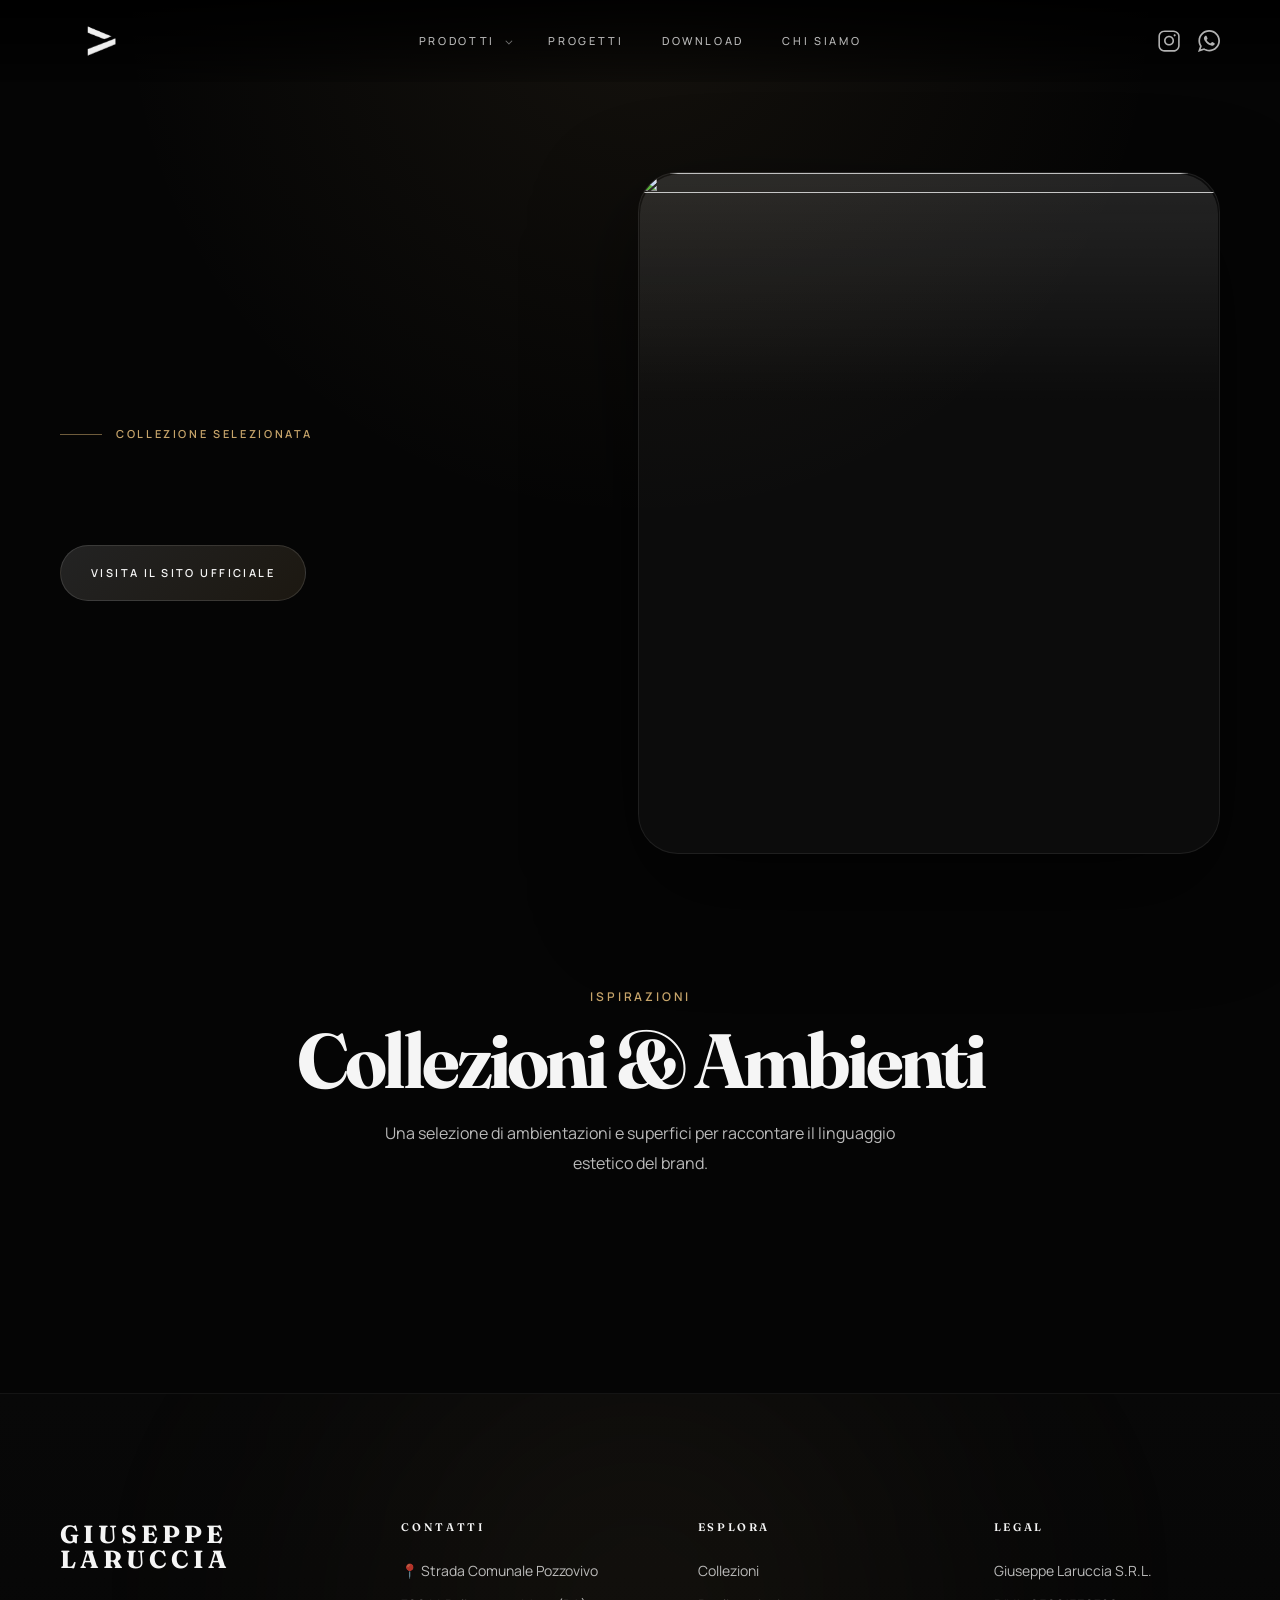
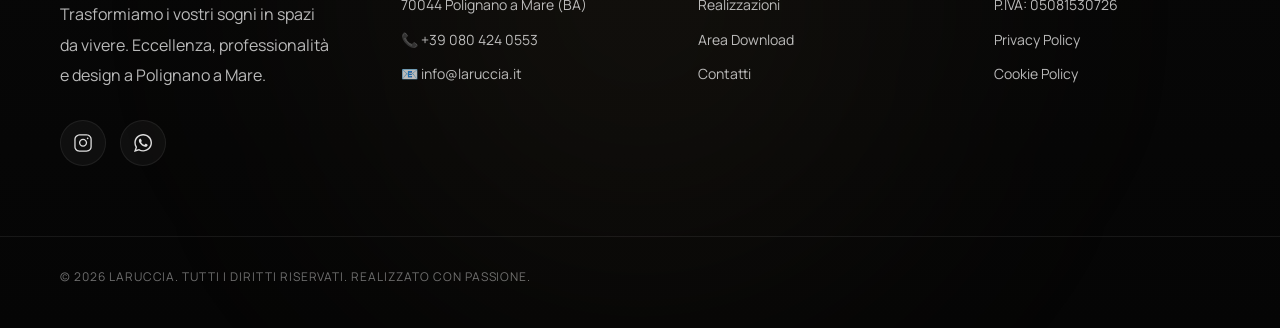
==== commit 46b10041: "restyling" ====
--- a/brand.html
+++ b/brand.html
@@ -1,52 +1,100 @@
 <!DOCTYPE html>
 <html lang="it">
 <head>
-    <meta charset="UTF-8">
-    <meta name="viewport" content="width=device-width, initial-scale=1.0">
-    <meta name="theme-color" content="#000000">
-  <meta name="apple-mobile-web-app-status-bar-style" content="black-translucent">
-    <title>Dettaglio Brand - Laruccia</title>
-    <!-- Aggiungi ?v=1.1 alla fine per forzare l'aggiornamento estetico -->
-    <link rel="stylesheet" href="css/style.css?v=1.1">
-    <link href="https://fonts.googleapis.com/css2?family=Fraunces:wght@300;600&family=Manrope:wght@300;500&display=swap" rel="stylesheet">
+  <meta charset="UTF-8">
+  <meta name="viewport" content="width=device-width, initial-scale=1.0">
+
+  <title>Dettaglio Brand - Laruccia</title>
+
+  <link rel="stylesheet" href="css/style.css">
+  <link href="https://fonts.googleapis.com/css2?family=Fraunces:wght@300;600&family=Manrope:wght@300;500&display=swap" rel="stylesheet">
 </head>
+
 <body class="brand-detail-page">
 
-    <div id="navbar"></div>
-    <div id="lista-brand-ceramiche" class="brand-grid-mini"></div>
+  <div id="navbar"></div>
 
-    <main id="brand-content">
-        <section class="brand-hero">
-            <div class="container">
-                <div class="brand-hero-grid">
-                    <div class="brand-info-box">
-                        <h1 id="brand-title"></h1> <!-- Riempito da JS -->
-                        <div class="brand-description-wrapper">
-                            <p id="brand-description"></p> <!-- Riempito da JS -->
-                        </div>
-                        <a id="brand-link" href="#" target="_blank" class="btn-primary">
-                            Visita il sito ufficiale <span>→</span>
-                        </a>
-                    </div>
-                    <div class="brand-image-featured">
-                        <img id="brand-main-img" src="" alt=""> <!-- Riempito da JS -->
-                    </div>
-                </div>
+  <main class="brand-page">
+
+    <!-- HERO -->
+    <section class="brand-hero">
+      <div class="container">
+
+        <div class="brand-hero-grid">
+
+          <!-- INFO -->
+          <div class="brand-content">
+
+            <div class="brand-kicker fade-up">
+              Collezione Selezionata
             </div>
-        </section>
 
-        <section class="brand-gallery-section">
-            <div class="container">
-                <h2 class="section-title">Collezioni & Ispirazioni</h2>
-                <div id="brand-gallery" class="gallery-grid">
-                    <!-- Le immagini della galleria verranno inserite qui dal JS -->
-                </div>
+            <h1 id="brand-title" class="brand-title fade-up stagger-1"></h1>
+
+            <div class="brand-description-wrapper fade-up stagger-2">
+              <p id="brand-description" class="brand-description"></p>
             </div>
-        </section>
-    </main>
 
-    <div id="footer-placeholder"></div>
+            <div class="brand-actions fade-up stagger-3">
+              <a
+                id="brand-link"
+                href="#"
+                target="_blank"
+                rel="noopener noreferrer"
+                class="brand-link">
+                Visita il sito ufficiale
+              </a>
+            </div>
 
-    <script src="js/script.js"></script>
+          </div>
+
+          <!-- IMAGE -->
+          <div class="brand-image-featured image-reveal stagger-2">
+            <img
+              id="brand-main-img"
+              class="brand-main-img"
+              src=""
+              alt="">
+          </div>
+
+        </div>
+
+      </div>
+    </section>
+
+
+    <!-- GALLERY -->
+    <section class="brand-gallery-section">
+      <div class="container">
+
+        <header class="gallery-header">
+
+          <span class="section-label fade-up">
+            Ispirazioni
+          </span>
+
+          <h2 class="gallery-title fade-up stagger-1">
+            Collezioni & Ambienti
+          </h2>
+
+          <p class="gallery-description fade-up stagger-2">
+            Una selezione di ambientazioni e superfici per raccontare il linguaggio estetico del brand.
+          </p>
+
+        </header>
+
+        <div id="brand-gallery" class="gallery-grid">
+          <!-- JS -->
+        </div>
+
+      </div>
+    </section>
+
+  </main>
+
+  <div id="footer-placeholder"></div>
+
+  <script src="js/script.js"></script>
+
 </body>
 </html>
--- a/css/style.css
+++ b/css/style.css
@@ -1,2020 +1,11 @@
-/* ==========================================
-   1. RESET & VARIABILI (OTTIMIZZATO)
-========================================== */
-:root {
-  --navbar-height: 80px;
-  --active: #207b6e;
-  --text: #fff;
-  --transition: 0.3s ease;
-  --font-titles: 'Fraunces', serif;
-  --font-body: 'Manrope', sans-serif;
-  --accent-gold: #b58e58;
-}
-
-* {
-  margin: 0;
-  padding: 0;
-  box-sizing: border-box; /* Copre già tutto, container incluso */
-}
-
-html, body {
-  width: 100%;
-  min-height: 100%;
-  font-family: var(--font-body);
-  -webkit-font-smoothing: antialiased;
-  background: #000;
-  color: var(--text); /* Usa la variabile invece di #fff */
-  overflow-x: clip;
-}
-
-.container {
-  max-width: 1400px;
-  margin: 0 auto;
-  padding-left: clamp(20px, 5vw, 60px);
-  padding-right: clamp(20px, 5vw, 60px);
-  /* Rimosso box-sizing e color: #fff perché ereditati */
-}
-
-h1, h2, .history-line, .footer-logo {
-  font-family: var(--font-titles);
-  font-weight: 900;
-  letter-spacing: -0.02em;
-  text-transform: none; 
-}
-
-body::before {
-    content: "";
-    position: fixed;
-    inset: 0;
-    pointer-events: none;
-    opacity: 0.03;
-    background-image: url('img/noise.png');
-    z-index: 999999;
-}
-
-#navbar {
-    position: fixed;
-    top: 0;
-    width: 100%;
-    height: 80px;
-    z-index: 1000;
-}
-
-@media (max-width: 992px) {
-    #navbar {
-        /* Questo aggiunge spazio in alto SOLO se il telefono ha il notch/barra di stato */
-        padding-top: env(safe-area-inset-top);
-        
-        /* Assicurati che lo sfondo sia nero e copra tutto il blocco superiore */
-        background-color: rgba(0, 0, 0, 0.8) !important;
-        backdrop-filter: blur(15px);
-        -webkit-backdrop-filter: blur(15px);
-        
-        height: auto; /* Permette alla navbar di espandersi per includere il padding extra */
-        min-height: 80px; 
-    }
- }
-
-/* ==========================================
-   2. NAVBAR & MENU
-========================================== */
-
-.navbar {
-  position: fixed;
-  top: 0;
-  left: 0;
-  width: 100%;
-  height: var(--navbar-height);
-  z-index: 9999;
-  display: flex;
-  justify-content: center;
-  align-items: center;
-  background: transparent;
-  transition: background 0.5s ease, backdrop-filter 0.5s ease;
-  isolation: isolate; 
-}
-
-/* SFUMATURA NAVBAR*/
-.navbar-overlay {
-  position: absolute;
-  inset: 0;
-  z-index: -1;
-  background: linear-gradient(to bottom, rgba(0,0,0,0.8) 0%, rgba(0,0,0,0) 100%);
-  opacity: 1;
-  transition: opacity 0.5s ease;
-}
-
-.menu {
-  display: grid;
-  grid-template-columns: 180px 1fr 180px;
-  align-items: center;
-  width: 100%;
-  max-width: 1400px;
-  padding: 0 clamp(20px, 5vw, 60px);
-  margin: 0 auto;
-  position: relative;
-  z-index: 1;
-}
-
-.menu-links {
-  justify-self: center;
-  display: flex;
-  gap: 45px;
-  align-items: center;
-}
-
-.menu-links a,
-.dropdown-toggle {
-    position: relative;
-    font-family: var(--font-body); 
-    color: rgba(255, 255, 255, 0.7); 
-    text-decoration: none;
-    font-size: 12px;
-    text-transform: uppercase;
-    letter-spacing: 2px;
-    font-weight: 600;
-    transition: color 0.3s ease, opacity 0.3s ease;
-    display: flex;
-    align-items: center;
-    padding: 5px 0;
-    cursor: pointer;
-}
-
-.menu-links a:hover,
-.dropdown-toggle:hover {
-    color: #ffffff !important;
-    opacity: 1;
-}
-
-.menu-links a::after,
-.dropdown-toggle::after {
-    display: none;
-    content: none;
-}
-
-.social-icons {
-  justify-self: end;
-  display: flex;
-  gap: 20px;
-  align-items: center;
-}
-
-.social-icon img {
-  width: 26px;
-  height: 26px;
-  filter: brightness(0) invert(1);
-  transition: all 0.4s ease;
-  opacity: 0.8;
-}
-
-.social-icon:hover img {
-  transform: translateY(-3px);
-  filter: drop-shadow(0 0 5px var(--active));
-  opacity: 1;
-}
-
-/* ==========================================
-   3. DROPDOWNS & MEGA MENU
-========================================== */
-
-.mega-menu {
-    position: absolute;
-    top: 100%;
-    left: 50%;
-    transform: translateX(-50%) translateY(15px);
-    width: 95vw;
-    max-width: 1200px;
-    padding: 0;
-    overflow: hidden;
-    background: rgba(20, 20, 20, 0.6);
-    backdrop-filter: blur(25px) saturate(180%);
-    -webkit-backdrop-filter: blur(25px) saturate(180%);
-    border: 1px solid rgba(255, 255, 255, 0.12);
-    border-radius: 18px;
-    opacity: 0;
-    visibility: hidden;
-    transition: all 0.4s cubic-bezier(0.4, 0, 0.2, 1);
-    box-shadow: 0 30px 60px rgba(0, 0, 0, 0.4);
-}
-
-/* Unificato l'hover in un unico blocco */
-.mega-dropdown:hover .mega-menu {
-    opacity: 1;
-    visibility: visible;
-    transform: translateX(-50%) translateY(0);
-}
-
-.mega-grid-wrapper {
-    display: grid;
-    grid-template-columns: repeat(4, 1fr);
-    gap: 50px;
-    padding: 30px 35px;
-}
-
-.mega-column {
-    /* Rimosso flex-direction inutile su block */
-    display: block; 
-    text-align: left;
-    transition: transform 0.3s ease, opacity 0.3s ease;
-}
-
-/* Applichiamo l'animazione solo quando il padre è in hover per un effetto Apple reale */
-.mega-dropdown:hover .mega-column {
-    animation: fadeInMenu 0.5s ease forwards;
-}
-
-.mega-column h4 {
-    font-size: 13px;
-    letter-spacing: 0.15em;
-    color: rgba(255, 255, 255, 0.4);
-    text-transform: uppercase;
-    font-weight: 700;
-    border-bottom: 1px solid rgba(255, 255, 255, 0.1); 
-    padding-bottom: 12px;
-    margin-bottom: 20px;
-    display: block;
-}
-
-/* Pulizia link mega menu */
-.mega-column a {
-    font-size: 14px;
-    font-weight: 500;
-    padding: 6px 0;
-    color: #fff;
-    text-decoration: none;
-    transition: all 0.3s ease;
-    display: block;
-    opacity: 0.8;
-}
-
-.mega-column a:hover {
-    opacity: 1;
-    transform: translateX(8px);
-    color: var(--accent-gold);
-}
-
-/* Freccetta: usa currentColor per evitare ripetizioni di colore */
-.dropdown-toggle span::after {
-    content: "";
-    display: inline-block;
-    margin-left: 10px;
-    border: solid currentColor; /* Segue il colore del testo */
-    border-width: 0 1.5px 1.5px 0;
-    padding: 2.5px;
-    transform: rotate(45deg) translateY(-2px);
-    transition: transform 0.3s ease;
-    opacity: 0.5;
-}
-
-.mega-dropdown:hover .dropdown-toggle span::after {
-    transform: rotate(-135deg) translateY(2px);
-    opacity: 1;
-}
-
-
-/* Link "Scopri tutti" personalizzato */
-.discover-all-gold {
-    margin-top: 20px;
-    color: var(--accent-gold) !important;
-    font-size: 13px;
-    font-weight: 600;
-    letter-spacing: 0.05em;
-    opacity: 1;
-}
-
-.discover-all-gold:hover {
-    opacity: 0.8;
-    color: var(--accent-gold);
-}
-
-.discover-all-gold span {
-  margin-left: 8px;
-  transition: transform 0.3s ease;
-}
-
-
-.discover-all-gold:hover span {
-  transform: translateX(8px);
-}
-
-
-/* --- HAMBURGER BUTTON --- */
-.menu-toggle {
-  display: none; /* Nascosto su desktop */
-  flex-direction: column;
-  gap: 6px;
-  background: none;
-  border: none;
-  cursor: pointer;
-  z-index: 10001;
-  padding: 10px;
-}
-
-.menu-toggle span {
-  display: block;
-  width: 30px;
-  height: 2px;
-  background: #fff;
-  transition: 0.3s;
-}
-
-/* --- MOBILE OVERLAY STYLE --- */
-.mobile-overlay {
-  position: fixed;
-  inset: 0;
-  background: #000; 
-  z-index: 10000;
-  display: flex;
-  flex-direction: column;
-  justify-content: center; /* Centra il blocco contenuti verticalmente */
-  align-items: flex-end;    /* Allinea tutto il contenuto a DESTRA */
-  padding: 0 5vw;           /* Padding laterale */
-  
-  transform: translateX(100%);
-  transition: transform 0.6s cubic-bezier(0.85, 0, 0.15, 1);
-}
-
-.mobile-overlay.active {
-  transform: translateX(0);
-}
-
-/* --- LINKS CENTRALI ALLINEATI A DESTRA --- */
-.mobile-links {
-  display: flex;
-  flex-direction: column;
-  align-items: flex-end; /* Forza i testi a destra */
-  gap: 20px;
-  margin-bottom: 60px;   /* Spazio prima delle icone social */
-}
-
-.mobile-links a {
-  font-family: var(--font-titles);
-  font-size: clamp(40px, 12vw, 65px);
-  color: #fff;
-  text-decoration: none;
-  font-weight: 500;
-  line-height: 1.1;
-  letter-spacing: -2px;
-  text-align: right;     /* Allineamento testo */
-}
-
-.mobile-links a:hover {
-  opacity: 0.7;
-}
-
-.mobile-socials {
-  display: flex;
-  justify-content: flex-end; /* Icone spinte a destra */
-  gap: 30px;
-}
-
-.mobile-socials a img {
-  width: 35px;  /* Dimensione extra-large */
-  height: 35px;
-  object-fit: contain;
-  filter: brightness(0) invert(1); /* Assicura che siano bianche */
-  transition: transform 0.3s ease;
-}
-
-/* Effetto al tocco */
-.mobile-socials a:active img {
-  transform: scale(1.1);
-}
-
-/* --- RESPONSIVE LOGIC --- */
-@media (max-width: 992px) {
-  .menu-links, .social-icons {
-    display: none; /* Nasconde menu desktop */
-  }
-  
-  .menu-toggle {
-    display: flex; /* Mostra hamburger */
-    margin-left: auto;
-  }
-  
-  .menu {
-    grid-template-columns: 1fr 1fr; /* Semplifica la griglia */
-  }
-
-  /* Animazione Hamburger quando aperto */
-  .menu-toggle.active span:nth-child(1) { transform: translateY(8px) rotate(45deg); }
-  .menu-toggle.active span:nth-child(2) { transform: rotate(-45deg); }
-}
-
-
-/* ==========================================
-   4. HERO SLIDER (OTTIMIZZATO)
-========================================== */
-
-/* style.css */
-
-.hero {
-    position: relative;
-    width: 100%;
-    height: 100vh; /* Altezza tutta schermata */
-    overflow: hidden;
-    background: #000; /* Fondo nero durante il caricamento */
-}
-
-.hero-video-container {
-    position: absolute;
-    top: 0;
-    left: 0;
-    width: 100%;
-    height: 100%;
-    z-index: 1;
-}
-
-.hero-video {
-    width: 100%;
-    height: 100%;
-    object-fit: cover; /* Taglia i bordi in eccesso per coprire tutto */
-    pointer-events: none; /* Impedisce il click destro/pausa sul video */
-}
-
-.hero-overlay {
-    position: absolute;
-    inset: 0;
-    background: linear-gradient(
-        to bottom,
-        rgba(0,0,0,0.4) 0%, /* Più scuro sopra per far leggere la navbar */
-        rgba(0,0,0,0) 50%,
-        rgba(0,0,0,0.6) 100% /* Più scuro sotto per far leggere i bottoni */
-    );
-    z-index: 2;
-}
-
-
-/* CONTENUTO CENTRALE */
-.hero-content-wrapper {
-    position: absolute;
-    inset: 0;
-    display: flex;
-    align-items: center;
-    justify-content: center;
-    z-index: 10;
-    text-align: center;
-}
-
-/* BLOCCO LOGO + BOTTONI */
-.hero-content {
-    display: flex;
-    flex-direction: column;
-    align-items: center;
-    text-align: center;
-    gap: 12px; /* distanza controllata */
-    transform: translateY(-70px); /* posizione premium */
-}
-
-/* LOGO */
-.hero-logo img {
-    max-width: 1200px; /* regola dimensione */
-    width: 100%;
-    height: auto;
-    margin-bottom: 10px;
-}
-
-/* BOTTONI */
-.hero-btns {
-    display: flex;
-    gap: 20px;
-    margin-top: -40px; /* Regolato per stare sotto il logo */
-    animation: fadeInUpHero 0.2s ease-out forwards;
-}
-
-/* --- Bottoni (Stile Corretto e Reattivo) --- */
-.btn-primary, .btn-secondary {
-    padding: 18px 35px;
-    border-radius: 5px;
-    text-decoration: none;
-    font-weight: bold;
-    font-size: 14px;
-    text-transform: uppercase;
-    letter-spacing: 1.5px;
-    /* Cambiato: ora la transizione è secca e veloce solo su trasformazione e colore */
-    transition: transform 0.1s ease, background-color 0.02s ease, color 0.02s ease;
-    display: inline-block;
-}
-
-.btn-primary {
-    background-color: var(--active);
-    color: #fff;
-    border: 2px solid var(--active);
-}
-
-.btn-secondary {
-    background-color: transparent;
-    border: 2px solid #fff;
-    color: #fff;
-}
-
-/* Hover istantaneo */
-.btn-primary:hover, .btn-secondary:hover {
-    transform: translateY(-3px);
-}
-
-.btn-primary:hover { 
-    background-color: #fff; 
-    border-color: #fff;
-    color: #000; 
-}
-
-.btn-secondary:hover { 
-    background-color: rgba(255,255,255,0.1); 
-}
-
-/* Animazione di ingresso */
-@keyframes fadeInUpHero {
-    from { opacity: 0; transform: translateY(30px); }
-    to { opacity: 1; transform: translateY(0); }
-}
-
-/* INDICATORE SCROLL (MOUSE) */
-.scroll-indicator {
-    position: absolute;
-    bottom: 40px;
-    left: 50%;
-    transform: translateX(-50%);
-    z-index: 10;
-    display: flex;
-    flex-direction: column;
-    align-items: center;
-    gap: 12px;
-    opacity: 0.6;
-    color: #fff;
-    font-size: 12px;
-    text-transform: uppercase;
-    letter-spacing: 2px;
-}
-
-/* MODIFICATO FIN QUI */
-
-.mouse {
-    width: 26px;
-    height: 42px;
-    border: 2px solid #fff;
-    border-radius: 15px;
-    position: relative;
-}
-
-.mouse::before {
-    content: "";
-    width: 5px;
-    height: 9px;
-    background: #fff;
-    position: absolute;
-    left: 50%;
-    transform: translateX(-50%);
-    top: 8px;
-    border-radius: 3px;
-    animation: scrollMouseDot 2s infinite;
-}
-
-@keyframes scrollMouseDot {
-    0% { opacity: 1; top: 8px; }
-    100% { opacity: 0; top: 25px; }
-}
-
-/* Responsive Fix */
-@media (max-width: 768px) {
-    .hero-content { padding: 0 5%; text-align: center; display: flex; flex-direction: column; align-items: center; }
-    .hero-btns { justify-content: center; }
-    .hero-content h1 { letter-spacing: -1px; }
-}
-
-/* ==========================================
-   5. PRODOTTI (CAROSELLI BRAND)
-========================================== */
-
-
-/* Wrapper delle sezioni */
-.brand-group {
-  padding: 75px 0;
-  border-bottom: 1px solid #111;
-}
-
-.group-header {
-    margin-bottom: 20px;
-    padding: 0;
-    text-align: left; /* Allineamento a sinistra più moderno */
-    max-width: 900px;
-}
-
-/* IL TITOLO */
-.group-header h2.section-title {
-    font-family: var(--font-titles);
-    /* Ridotto da 5rem a 3.8rem per il desktop */
-    font-size: clamp(2.5rem, 6vw, 3.8rem); 
-    font-weight: 700; /* Leggermente meno bold per più eleganza */
-    line-height: 1.1;
-    color: #ffffff;
-    margin-bottom: 8px;
-    letter-spacing: -0.02em; /* Tracking più naturale */
-}
-
-/* IL SOTTOTITOLO */
-.section-subtitle {
-    font-family: var(--font-body);
-    font-size: clamp(1rem, 2vw, 1.4rem);
-    color: var(--accent-gold);; 
-    font-weight: 500;
-    margin-bottom: 15px;
-    opacity: 0.8;
-}
-
-
-/* DESCRIZIONE */
-
-.group-description {
-    color: rgba(255, 255, 255, 0.35) !important; /* Opacità ridotta ulteriormente */
-    font-family: var(--font-body);
-    font-size: 15px !important; /* Dimensione ridotta */
-    line-height: 1.6 !important;
-    max-width: 550px;
-    font-weight: 300 !important;
-    text-transform: none !important;
-}
-
-
-.group-header p { 
-  color: var(--active); 
-  text-transform: uppercase; 
-  letter-spacing: 2px; 
-  font-size: 0.8rem; 
-}
-
-/* Effetto al passaggio del mouse (Opzionale) */
-.group-header:hover .group-description {
-    color: rgba(255, 255, 255, 0.7) !important; /* Si illumina leggermente */
-    transition: color 0.4s ease;
-}
-
-@keyframes revealText {
-    from {
-        opacity: 0;
-        transform: translateY(20px);
-        filter: blur(5px);
-    }
-    to {
-        opacity: 0.9;
-        transform: translateY(0);
-        filter: blur(0);
-    }
-}
-
-/* Ottimizzazione Mobile */
-@media (max-width: 768px) {
-    .group-header h2.section-title {
-        font-size: 3.5rem;
-    }
-    .section-subtitle {
-        font-size: 1.2rem;
-    }
-}
-
-
-@media (max-width: 768px) {
-    .brand-group {
-        position: relative;
-scroll-margin-top: 150px; /* Spazio per Navbar (80) + Ricerca (~60) */
-        padding-top: 40px !important; /* Questo spinge giù il titolo "Ceramiche" */
-    }
-
-    /* Crea un effetto sfumato ai lati per indicare lo scroll */
-    .brand-group::after {
-        content: "";
-        position: absolute;
-        right: 0;
-        top: 0;
-        bottom: 0;
-        width: 40px;
-        background: linear-gradient(to right, transparent, #000);
-        pointer-events: none; /* Permette di cliccare attraverso la sfumatura */
-        z-index: 2;
-    }
-}
-
-/* ==========================================
-   SEZIONI ALLINEATE (FIX PRINCIPALE)
-========================================== */
-.home-intro,
-.home-categories,
-.prodotti-container {
-  width: 100%;
-}
-
-
-.prodotti-container {
-  padding: 120px 0;
-}
-
-/* =========================
-   HOME INTRO MODERNA
-========================= */
-
-.intro-container {
-    max-width: 1300px;
-    margin: 0 auto;
-    display: grid;
-    grid-template-columns: 1.2fr 0.8fr;
-    gap: 80px;
-    align-items: center;
-}
-
-.label-superior {
-    color: var(--active);
-    text-transform: uppercase;
-    letter-spacing: 3px;
-    font-size: 14px;
-    display: block;
-    margin-bottom: 20px;
-}
-
-.intro-content h2 {
-    font-size: 48px;
-    line-height: 1.1;
-    margin-bottom: 40px;
-    text-transform: uppercase;
-}
-
-.intro-grid {
-    display: grid;
-    grid-template-columns: 1fr 1fr;
-    gap: 40px;
-}
-
-.intro-text p {
-    font-size: 17px;
-    line-height: 1.8;
-    opacity: 0.8;
-    margin-bottom: 25px;
-}
-
-.link-scopri {
-    color: #fff;
-    text-decoration: none;
-    border-bottom: 1px solid var(--active);
-    padding-bottom: 5px;
-    transition: 0.3s;
-}
-
-.link-scopri:hover { letter-spacing: 1px; }
-
-.intro-features .feature-item {
-    margin-bottom: 25px;
-}
-
-.feature-item strong {
-    display: block;
-    color: var(--active);
-    font-size: 18px;
-    margin-bottom: 5px;
-}
-
-.feature-item span { opacity: 0.6; font-size: 14px; }
-
-
-
-/* =========================
-   CATEGORIE GRID
-========================= */
-/* Assicurati che la sezione successiva non abbia margini top strani */
-.home-categories {
-    padding: 100px 0px;
-    background: #050505;
-    position: relative;
-    z-index: 10; /* Per coprire bene la fine dello scroll */
-}
-
-.cat-header h2 {
-    font-size: 32px;
-    margin-bottom: 50px;
-    text-align: center;
-    letter-spacing: 5px;
-    text-transform: uppercase;
-}
-
-.cat-grid {
-    display: grid;
-    grid-template-columns: repeat(3, 1fr);
-    gap: 20px;
-}
-
-.cat-card {
-    position: relative;
-    height: 500px;
-    overflow: hidden;
-    border-radius: 15px;
-    cursor: pointer;
-}
-
-.cat-card img {
-    width: 100%;
-    height: 100%;
-    object-fit: cover;
-    transition: transform 0.8s ease;
-}
-
-.cat-overlay {
-    position: absolute;
-    inset: 0;
-    background: linear-gradient(to top, rgba(0,0,0,0.8), transparent);
-    display: flex;
-    flex-direction: column;
-    justify-content: flex-end;
-    padding: 40px;
-    transition: 0.3s;
-}
-
-.cat-card:hover img { transform: scale(1.1); }
-.cat-card:hover .cat-overlay { padding-bottom: 50px; }
-
-.cat-overlay h3 { font-size: 24px; margin-bottom: 5px; }
-.cat-overlay p { color: var(--active); font-weight: bold; text-transform: uppercase; font-size: 12px; letter-spacing: 2px; }
-
-/* Responsive */
-@media (max-width: 1024px) {
-    .intro-container, .intro-grid, .cat-grid { grid-template-columns: 1fr; }
-    .slider-box-modern { height: 400px; }
-}
-
-
-/* LOGO */
-.logo {
-  flex: 0 0 auto;
-  display: flex;
-  align-items: center;
-  margin-right: 40px;
-  justify-self: start;
-}
-
-.logo img {
-  height: 55px;
-  width: auto;
-  display: block;
-  transition: transform 0.3s ease;
-  filter: brightness(0) invert(1); /* FORZA BIANCO */
-}
-
-.logo:hover img {
-  transform: scale(1.12);
-}
-
-/* ==========================================
-    HISTORY SECTION (AUTO-ANIMATED)
-========================================== */
-
-.history-section {
-    position: relative;
-    background: #0a0a0a;
-    min-height: 80vh; 
-    padding-top: 120px; 
-    padding-bottom: 0px;
-    overflow: hidden;
-    text-align: center;
-}
-
-.history-sticky {
-    width: 100%;
-    max-width: 1200px;
-    margin: 0 auto;
-    display: flex;
-    flex-direction: column;
-    gap: 40px; /* Spazio tra countdown e contenuto sotto */
-}
-
-.history-top {
-    /* Centriamo il countdown e gli diamo respiro */
-    display: flex;
-    justify-content: center;
-    align-items: center;
-    margin-bottom: 10px;
-}
-
-.history-line {
-    position: relative;
-    font-size: clamp(24px, 5vw, 60px); 
-    flex-wrap: wrap; /* Permette al testo di andare a capo su schermi piccoli */
-    display: flex;
-    justify-content: center;
-    gap: 0.1em;
-    opacity: 1; /* Lo rendiamo subito visibile */
-    transform: none; /* Rimuoviamo il salto iniziale */
-}
-
-.history-line::after {
-    content: "";
-    position: absolute;
-    bottom: -15px;
-    left: 50%;
-    transform: translateX(-50%);
-    width: 0;
-    height: 2px;
-    background: var(--active);
-    transition: width 1.2s ease;
-}
-
-/* Attivazione Fase 1: Appare l'anno */
-.phase-1 .history-line {
-    opacity: 1;
-    transform: translateY(0);
-}
-.phase-1 .history-line::after {
-    width: 150px;
-}
-
-/* "Insieme con voi dal" in Bianco */
-.history-prefix {
-    color: #fff;
-    font-weight: 300; /* Più sottile per dare eleganza */
-}
-
-/* L'anno in Verde */
-.history-counter {
-    color: var(--active);
-    transition: all 0.1s ease;
-    /* Un leggero riflesso verde per far "vibrare" il numero mentre scorre */
-    text-shadow: 0 0 15px rgba(32, 123, 110, 0.3);
-    
-}
-
-#year {
-    display: inline-block; /* Assicura che si comporti come un blocco solido */
-    font-variant-numeric: tabular-nums; /* Forza i numeri ad avere larghezza identica */
-    min-width: 4.5ch; /* Riserva spazio fisso per circa 4-5 caratteri */
-    text-align: center;
-}
-
-/* --- CONTENUTO (TESTO + FOTO) --- */
-.history-content {
-    /* Usiamo una griglia per gestire meglio testo e immagine */
-    display: grid;
-    grid-template-columns: 1.2fr 0.8fr;
-    gap: 120px;
-    align-items: center;
-    padding: 0 20px;
-}
-
-
-/* TESTO (PHASE 2) */
-.history-text-wrapper {
-    opacity: 0;
-    transform: translateY(40px);
-    transition: opacity 1.2s ease, transform 1.2s ease;
-    will-change: opacity, transform;
-}
-
-.history-description {
-    font-family: var(--font-body);
-    font-weight: 300;
-    font-size: 1.35rem;
-    line-height: 1.7; /* Leggermente aumentato */
-    color: rgba(255, 255, 255, 0.7); /* Grigio chiaro invece di bianco puro */
-    margin-bottom: 30px;
-    max-width: 90%; /* Evita che le righe siano troppo larghe e difficili da leggere */
-}
-
-
-/* Evidenzia i brand leader */
-.history-description strong {
-    color: var(--accent-gold);
-    font-weight: 500;
-}
-
-.showroom-title {
-    color: #fff;
-    text-shadow: none;
-    font-weight: 700;
-}
-
-/* Attivazione Fase 2: Appare il testo */
-.phase-2 .history-text-wrapper {
-    opacity: 1;
-    transform: translateY(0);
-}
-
-/* IMMAGINE GRANDE (PHASE 3) */
-.history-visual {
-    opacity: 0;
-    transform: scale(1.1); /* Leggero zoom-in iniziale */
-    transition: opacity 1.5s cubic-bezier(0.16, 1, 0.3, 1), 
-                transform 1.5s cubic-bezier(0.16, 1, 0.3, 1);
-    will-change: opacity, transform;
-    border-radius: 28px;
-    overflow: hidden;
-    position: relative;
-}
-
-.history-visual::after {
-    content: "";
-    position: absolute;
-    inset: 0;
-    background:
-      linear-gradient(
-        to top,
-        rgba(0,0,0,0.35),
-        rgba(0,0,0,0)
-      );
-}
-
-.history-image {
-    width: 100%;
-    height: 100%;
-    object-fit: cover;
-    display: block;
-}
-
-
-/* Attivazione Fase 3: L'immagine si stabilizza */
-/* Fase 3: L'immagine appare e torna alla scala normale (1) */
-.phase-3 .history-visual {
-    opacity: 1;
-    transform: scale(1);
-}
-
-/* --- RESPONSIVE --- */
-@media (max-width: 992px) {
-    .history-content {
-        flex-direction: column;
-        text-align: center;
-        gap: 20px;
-        grid-template-columns: 1fr; /* Testo sopra, immagine sotto */
-        display: flex;
-    }
-
-    .history-section {
-        min-height: auto; /* Rimuove i 250vh che causano lo scroll vuoto */
-        height: auto;
-        padding: 40px 0; /* Spazio controllato sopra e sotto */
-    }
-    
-    .history-visual {
-        width: 100%;
-        max-width: 500px;
-        height: auto;
-        max-height: 300px; /* Opzionale: limita l'altezza dell'immagine */
-        order: -1; /* Immagine sopra il testo su mobile */
-        margin: 0 auto 10px auto;
-        margin-bottom: 0; /* Rimuove margini extra sotto l'immagine */
-
-    }
-    
-   .history-sticky {
-        height: auto;
-        position: relative; /* Evita conflitti con lo sticky */
-        top: 0;
-        padding: 40px !important; /* Sovrascrive i 100px che avevi */
-        display: block; /* Rimuove il centramento verticale del flex */
-    }
-
-    .history-top {
-        height: auto;
-        margin-bottom: 40px; /* Spazio tra "2026" e l'immagine */
-    }
-
-
-    .history-description {
-        padding: 0 20px; /* Evita che il testo tocchi i bordi */
-        font-size: 1.1rem; /* Opzionale: riduci leggermente per mobile */
-        text-align: center;
-        margin-left: auto;
-        margin-right: auto;
-    }
-}
-
-
-/* ==========================================
-   6. CONTATTI
-========================================== */
-
-.social-buttons {
-    display: flex;
-    justify-content: center;
-    gap: 40px;
-    margin-top: 40px;
-    flex-wrap: wrap;
-}
-
-/* Pulsanti adattati al fondo colorato */
-.c-btn {
-    position: relative;
-    color: rgba(255,255,255,0.85);
-    text-decoration: none;
-    text-transform: uppercase;
-    letter-spacing: 0.18em;
-    font-size: 0.82rem;
-    font-weight: 600;
-    padding-bottom: 10px;
-    transition: color 0.4s ease;
-}
-
-.c-btn::after {
-    content: "";
-    position: absolute;
-    left: 0;
-    bottom: 0;
-    width: 0;
-    height: 1px;
-    background: var(--accent-gold);
-    transition: width 0.45s cubic-bezier(0.16,1,0.3,1);
-}
-
-
-.c-btn:hover {
-    color: var(--accent-gold);
-}
-
-.c-btn:hover::after {
-    width: 100%;
-}
-
-/* Mappa: Rimuoviamo i filtri dark per farla risaltare sul turchese */
-.c-modern-map-wrapper {
-    width: 78%;
-    max-width: 900px;
-    aspect-ratio: 16 / 9; /* Mantiene la mappa proporzionata */
-    min-height: 620px;
-
-    height: 70vh;
-
-    border-radius: 32px;
-    overflow: hidden;
-
-    position: relative;
-
-    border: 1px solid rgba(255,255,255,0.08);
-
-    background: rgba(255,255,255,0.03);
-
-    backdrop-filter: blur(20px);
-
-    box-shadow:
-      0 40px 80px rgba(0,0,0,0.45);
-
-    transition: transform 1.2s ease;
-    pointer-events: auto; /* Assicurati che sia auto */
-}
-
-
-.c-modern-map-wrapper::after {
-    content: "";
-
-    position: absolute;
-    inset: 0;
-
-    background:
-      linear-gradient(
-        to top,
-        rgba(0,0,0,0.45),
-        rgba(0,0,0,0.05)
-      );
-
-    pointer-events: none;
-}
-
-/* Allineamento Mappa per continuità visiva */
-.c-modern-map-wrapper iframe {
-    width: 100%;
-    height: 100%;
-    border: none;
-    filter: grayscale(1) invert(0.9) contrast(1.2); /* Effetto Dark Map coerente */
-}
-
-.c-modern-map-container-centered {
-    display: flex;
-    justify-content: center;
-    align-items: center;
-    width: 100%;
-    margin: 50px auto; /* Spazio sopra e sotto la mappa */
-}
-
-.c-modern-map-container-centered::before {
-    content: "";
-
-    position: absolute;
-
-    width: 500px;
-    height: 500px;
-
-    background:
-      rgba(32,123,110,0.18);
-
-    filter: blur(120px);
-
-    border-radius: 50%;
-
-    z-index: 0;
-}
-
-/* RESPONSIVE FIX */
-@media (max-width: 991px) {
-    .c-modern-layout { padding: 60px 0; }
-    
-    .c-modern-layout .row { flex-direction: column; }
-    
-    .c-modern-map-container {
-        order: -1; /* Mappa sopra il testo su mobile */
-        padding: 0 20px !important;
-        margin-bottom: 40px;
-    }
-    
-    
-    .c-actions { justify-content: center; }
-
-    .c-modern-map-wrapper {
-        height: 300px;
-        max-width: 100%;
-    }
-}
-
-
-/* CAROSELLO APPLE STYLE - STIAMO CAPENDO COSA CANCELLARE*/
-
-
-@media (max-width: 768px) { .carousel-item { flex: 0 0 90%; } }
-
-/* PALLINI (DOTS) */
-.carousel-dots {
-  display: flex;
-  justify-content: center;
-  gap: 8px;
-  margin-top: 20px;
-  flex-wrap: wrap; /* Permette ai pallini di andare a capo se sono troppi */
-  max-width: 80%;  /* Evita che si attacchino ai bordi */
-  margin-left: auto;
-  margin-right: auto;
-}
-
-.dot {
-  width: 10px; /* Leggermente più grandi di base */
-  height: 10px;
-  background: rgba(255, 255, 255, 0.25); /* Trasparente di base */
-  border-radius: 50%;
-  cursor: pointer;
-  transition: all 0.3s cubic-bezier(0.4, 0, 0.2, 1);
-}
-
-/* Stato Attivo e Hover: Bianco e scala aumentata */
-.dot.active, 
-.dot:hover {
-  background: #ffffff !important; /* Bianco puro */
-  transform: scale(1.4); /* Ingrandimento */
-  width: 10px; /* Mantiene la forma tonda */
-}
-
-
-/* NAV BUTTONS */
-.nav-btn {
-  position: absolute;
-  top: 50%;
-  transform: translateY(-50%);
-  background: rgba(255,255,255,0.1);
-  border: none;
-  color: white;
-  padding: 15px;
-  cursor: pointer;
-  border-radius: 50%;
-  z-index: 10;
-}
-.prev { left: 20px; }
-.next { right: 20px; }
-
-/* NAVBAR PRODOTTI */
-.product-nav {
-    position: -webkit-sticky;
-    position: relative;
-    top: 80px; /* Altezza della navbar */
-    z-index: 10;
-    background: #000;
-    padding: 10px 0;
-}
-
-.product-nav-container {
-  display: flex;
-  justify-content: center;
-  gap: 25px;
-  overflow-x: auto;
-  white-space: nowrap;
-  scrollbar-width: none;
-}
-
-.product-nav a {
-  text-decoration: none;
-  color: #666;
-  font-size: 0.8rem;
-  font-weight: 500;
-  text-transform: uppercase;
-  letter-spacing: 1px;
-  transition: 0.3s;
-}
-
-.product-nav a:hover, .product-nav a.active { color: #fff; }
-
-@media (max-width: 768px) {
-    .products-grid {
-        /* Crea colonne da almeno 140px che si adattano allo schermo */
-        grid-template-columns: repeat(auto-fit, minmax(140px, 1fr)); 
-        gap: 15px; /* Spazio ridotto tra i prodotti */
-        padding: 0 15px;
-    }
-
-    .product-item img {
-        height: 200px; /* Riduce l'altezza delle immagini su mobile */
-    }
-
-    .products-header {
-        height: 40vh; /* Ridotto dal 60vh originale */
-        padding: 20px;
-    }
-
-    .products-header h1 {
-        font-size: 2.2rem; /* Titolo più leggibile */
-    }
-
-    .filter-container {
-        display: flex;
-        overflow-x: auto; /* Permette lo swipe laterale dei filtri */
-        white-space: nowrap;
-        padding: 10px 15px;
-        -webkit-overflow-scrolling: touch;
-        gap: 10px;
-        justify-content: flex-start; /* Allinea a sinistra per lo scroll */
-    }
-
-    .filter-btn {
-        padding: 8px 20px;
-        font-size: 0.9rem;
-        flex: 0 0 auto; /* Impedisce ai bottoni di restringersi */
-    }
-
-.product-nav {
-display: none !important;
-    }
-
-    .product-nav-container {
-        display: flex;
-        overflow-x: auto;
-        white-space: nowrap;
-        padding-bottom: 10px;
-        -webkit-overflow-scrolling: touch;
-        gap: 20px;
-        justify-content: flex-start; /* Allinea a sinistra per lo scroll */
-    }
-
-    /* Nascondi la barra di scorrimento brutta su alcuni browser */
-    .product-nav-container::-webkit-scrollbar {
-        display: none;
-    }
-
-    .product-nav a {
-        font-size: 13px;
-        flex: 0 0 auto; /* Impedisce ai link di restringersi */
-    }
-}
-
-
-/* ==========================================
-   BRAND CAROUSEL (OTTIMIZZAZIONE HTML)
-========================================== */
-
-/* Il contenitore che limita la vista e permette lo scroll */
-.brand-figurine-track {
-    display: flex !important;
-    flex-direction: row !important;
-    flex-wrap: nowrap !important;
-    overflow-x: auto !important;
-    scroll-snap-type: x proximity;
-    gap: 20px;
-    padding: 20px 0 40px 0;
-    scrollbar-width: none; /* Nasconde scrollbar Firefox */
-    -webkit-overflow-scrolling: touch;
-      scroll-behavior: smooth;
-  -webkit-overflow-scrolling: touch;
-
-  /* 🔥 questo elimina glitch rendering */
-  transform: translateZ(0);
-  padding-bottom: 4px;
-}
-
-.brand-figurine-track::-webkit-scrollbar {
-    display: none; /* Nasconde scrollbar Chrome/Safari */
-}
-
-/* La singola "figurina" del brand */
-.brand-card-mini {
-    flex: 0 0 300px !important; /* Forza la larghezza fissa */
-    height: 420px !important;
-    position: relative;
-    border-radius: 15px;
-    overflow: hidden;
-    scroll-snap-align: start;
-    background: #0a0a0a;
-    transition: transform 0.4s cubic-bezier(0.2, 1, 0.2, 1);
-    will-change: transform;
-    flex-shrink: 0; /* evita micro-compressioni */
-    transform: translateY(0);
-     border: 1px solid rgba(255,255,255,0.06);
-}
-
-.brand-card-mini::after {
-  content: "";
-  position: absolute;
-  inset: 0;
-  border-radius: inherit;
-  box-shadow: inset 0 0 0 1px rgba(0,0,0,0.01);
-  pointer-events: none;
-}
-
-.brand-card-mini img {
-    display: block;
-    width: 100%;
-    height: 100%;
-    object-fit: cover;
-    opacity: 0.7;
-    transition: all 0.6s ease;
-    backface-visibility: hidden; /* 🔥 elimina flicker */
-     transform: translateZ(0); /* forza GPU */
-}
-
-/* Testo sopra l'immagine */
-.brand-card-overlay {
-    position: absolute;
-    inset: 0;
-    background:
-      linear-gradient(
-        to top,
-        rgba(0,0,0,0.92) 10%,
-        rgba(0,0,0,0.1) 60%,
-        transparent
-      );
-    display: flex;
-    align-items: flex-end;
-    padding: 25px;
-}
-
-.brand-card-overlay h3 {
-    color: #fff;
-    font-family: var(--font-titles);
-    font-size: 1.3rem;
-    text-transform: uppercase;
-    letter-spacing: 1px;
-    margin: 0;
-}
-
-/* Hover: l'immagine si schiarisce e si ingrandisce */
-.brand-card-mini:hover {
-transform: translate3d(0, -10px, 0);}
-
-.brand-card-mini:hover img {
-    opacity: 1;
-    transform: scale(1.08);
-}
-
-/* Frecce: appaiono solo se il wrapper è hovered */
-.figurine-wrapper {
-    position: relative;
-    padding: 0 10px;
-}
-
-.scroll-arrow {
-    position: absolute;
-    top: 50%;
-    transform: translateY(-50%);
-    width: 50px; /* Leggermente più grandi per ospitare l'animazione */
-    height: 50px;
-    border-radius: 50%;
-    /* Effetto Ghiaccio */
-    background: rgba(255, 255, 255, 0.05);
-    backdrop-filter: blur(12px) saturate(180%);
-    -webkit-backdrop-filter: blur(12px) saturate(180%);
-    border: 1px solid rgba(255, 255, 255, 0.15);
-    
-    display: flex;
-    align-items: center;
-    justify-content: center;
-    cursor: pointer;
-    z-index: 10;
-    opacity: 0;
-    transition: all 0.4s cubic-bezier(0.4, 0, 0.2, 1);
-}
-
-.figurine-wrapper:hover .scroll-arrow {
-    opacity: 1;
-}
-
-.scroll-arrow:hover {
-    background: rgba(255, 255, 255, 0.15);
-    border-color: rgba(255, 255, 255, 0.4);
-}
-
-.scroll-arrow.left { left: -20px; }
-.scroll-arrow.right { right: -20px; }
-
-
-
-@media (max-width: 768px) {
-    /* Nasconde le frecce e i pallini di navigazione */
-    .scroll-arrow, 
-    .slider-dots { 
-        display: none !important; 
-    }
-
-    /* Rende lo scorrimento fluido e naturale col pollice */
-    .brand-figurine-track {
-        display: flex;
-        overflow-x: auto;
-        scroll-snap-type: x mandatory; /* "Aggancia" le card allo scorrimento */
-        -webkit-overflow-scrolling: touch; /* Scroll fluido su iOS */
-        gap: 15px;
-        padding: 0 20px 20px 20px; /* Spazio sotto e ai lati */
-    }
-
-    .brand-card-mini {
-        flex: 0 0 70%; /* Mostra una card e un pezzetto della successiva */
-        scroll-snap-align: center; /* Centra la card quando l'utente smette di scorrere */
-    }
-    
-    .group-header h2.section-title {
-        font-size: 2.2rem; /* Ridimensiona i titoli giganti */
-        margin-top: 60px;
-        margin-bottom: 20px;
-    }
-    
-}
-
-/* ==========================================
-   FRECCE CAROSELLO - FIX STRUTTURALE FINALE
-========================================== */
-
-/* Il contenitore fisico della freccia dentro il cerchio */
-.arrow {
-    position: relative;
-    width: 24px;  /* Dimensione fissa del contenitore */
-    height: 24px; /* Dimensione fissa del contenitore */
-    display: block;
-    overflow: hidden; /* Fondamentale per l'effetto entrata/uscita */
-    transition: 0.5s;
-}
-
-/* Rotazione per la freccia destra */
-.right-arrow {
-    transform: rotate(180deg);
-}
-
-/* Gambo della freccia (La linea orizzontale) */
-.arrow:after {
-    position: absolute;
-    display: block;
-    content: "";
-    color: white;
-    width: 18px; 
-    height: 2px; 
-    background: currentColor;
-    top: 11px; /* (24px / 2) - (2px / 2) = 11px esatti al centro */
-    left: 4px;
-    opacity: 1;
-}
-
-/* Punta della freccia */
-.arrow:before {
-    position: absolute;
-    display: block;
-    content: "";
-    color: white;
-    width: 8px;
-    height: 8px;
-    border-top: solid 2px currentColor;
-    border-left: solid 2px currentColor;
-    top: 12px; /* Centro esatto */
-    left: 4px;
-    transform-origin: center;
-    /* La punta deve stare ruotata di base */
-    transform: translateY(-50%) rotate(-45deg); 
-}
-
-/* ANIMAZIONI SINCRONIZZATE */
-
-@keyframes aniArrow01 { /* PUNTA */
-    0% {
-        opacity: 0;
-        transform: translate(25px, -50%) rotate(-45deg);
-    }
-    30% { opacity: 1; }
-    70% { opacity: 1; }
-    100% {
-        opacity: 0;
-        transform: translate(-30px, -50%) rotate(-45deg);
-    }
-}
-
-@keyframes aniArrow02 { /* GAMBO */
-    0% {
-        opacity: 0;
-        transform: translateX(25px);
-    }
-    30% { opacity: 1; }
-    70% { opacity: 1; }
-    100% {
-        opacity: 0;
-        transform: translateX(-30px);
-    }
-}
-
-/* Attivazione solo su hover del genitore .scroll-arrow */
-.scroll-arrow:hover .arrow:before {
-    animation: aniArrow01 1.2s cubic-bezier(0.4, 0, 0.2, 1) infinite;
-}
-
-.scroll-arrow:hover .arrow:after {
-    animation: aniArrow02 1.2s cubic-bezier(0.4, 0, 0.2, 1) infinite;
-}
-
-
-/* Container della sezione ricerca */
-.search-section {
-        position: -webkit-sticky;
-        position: relative;
-        top: 80px; /* Si incolla direttamente alla navbar principale */
-        z-index: 998;
-        padding: 15px 0;
-        margin-top: 0;
-    }
-
-    .search-section input {
-        background: rgba(255, 255, 255, 0.05);
-        border: 1px solid rgba(255, 255, 255, 0.1);
-        color: white;
-        border-radius: 8px; /* Arrotondata come uno smartphone moderno */
-        padding: 10px 15px;
-        transition: var(--transition);
-    }
-    
-    .search-section input:focus {
-        background: rgba(255, 255, 255, 0.1);
-        border-color: var(--active); /* Usa il tuo colore verde #207b6e */
-        outline: none;
-    }
-
-    .search-container {
-        padding: 0 20px;
-    }
-
-.search-wrapper {
-  position: relative;
-  max-width: 500px;
-  margin: 0 auto; /* Centra la barra */
-}
-
-#brandSearch {
-  width: 100%;
-  padding: 12px 20px 12px 45px;
-  background: rgba(255, 255, 255, 0.05);
-  border: 1px solid rgba(255, 255, 255, 0.1);
-  border-radius: 12px;
-  color: #fff;
-  font-size: 0.9rem;
-  backdrop-filter: blur(10px);
-  transition: all 0.4s cubic-bezier(0.4, 0, 0.2, 1) !important;
-}
-
-/* Quando cerchi, la barra si allarga leggermente e si illumina */
-#brandSearch:focus {
-    max-width: 550px; /* Se vuoi che si espanda */
-    background: rgba(255, 255, 255, 0.15) !important;
-    box-shadow: 0 0 40px rgba(255, 255, 255, 0.05) !important;
-    transform: scale(1.02);
-}
-
-.search-icon {
-  position: absolute;
-  left: 15px;
-  top: 50%;
-  transform: translateY(-50%);
-  color: rgba(255, 255, 255, 0.3);
-  pointer-events: none;
-}
-
-.search-wrapper:hover #brandSearch {
-  border-color: rgba(255, 255, 255, 0.3);
-}
-
-@media (max-width: 992px) {
-.search-section {
-        position: sticky;
-        top: calc(80px + env(safe-area-inset-top)); 
-        z-index: 998;
-        
-        /* EFFETTO VETRO (Glassmorphism) */
-        background: transparent !important;
-        border: none !important;
-        
-        /* Reset degli angoli e ombre */
-        border-radius: 0; 
-        box-shadow: none;
-        
-        /* Testo e icone */
-        color: white;
-        padding: 10px 0; /* Ridotto il padding laterale */
-        font-size: 16px;
-        width: 100%;
-        transition: border-color 0.3s ease;
-    }
-
-    .search-wrapper {
-        width: 100%;
-        height: 50px; /* Più alta per facilitare il touch */
-    }
-
-    #brandSearch {
-        font-size: 16px; /* Evita lo zoom automatico su iOS */
-    }
-}
-
-
-/* Stili specifici per il Template Brand */
-
-#brand-title {
-    font-family: 'Fraunces', serif; /* Coerenza con i titoli del sito[cite: 9] */
-    color: #333;
-    letter-spacing: -1px;
-}
-
-#brand-description {
-    font-family: 'Montserrat', sans-serif;
-    line-height: 1.8;
-    color: #555;
-    text-align: justify;
-}
-
-/* Immagine Hero del Brand */
-#brand-main-img {
-    width: 100%;
-    height: 500px;
-    object-fit: cover; /* Evita distorsioni dell'immagine */
-    transition: transform 0.5s ease;
-}
-
-/* Galleria Collezioni */
-.gallery-item {
-    overflow: hidden;
-    border-radius: 4px;
-    height: 300px;
-}
-
-.gallery-item img {
-    width: 100%;
-    height: 100%;
-    object-fit: cover;
-    transition: all 0.4s ease-in-out;
-    filter: grayscale(20%); /* Effetto sofisticato */
-}
-
-.gallery-item img:hover {
-    transform: scale(1.05);
-    filter: grayscale(0%);
-}
-
-/* Pulsante Sito Ufficiale */
-#brand-link {
-    border: 2px solid #333;
-    padding: 12px 30px;
-    text-transform: uppercase;
-    font-weight: 600;
-    font-size: 0.9rem;
-    letter-spacing: 1px;
-    transition: all 0.3s;
-}
-
-#brand-link:hover {
-    background-color: #333;
-    color: #fff !important;
-}
-
-/* Layout Pagina Brand */
-.brand-detail-page {
-    padding-top: 150px; /* Spazio per la navbar fixed */
-    background: #000;
-}
-
-.brand-hero-grid {
-    display: grid;
-    grid-template-columns: 1fr 1fr;
-    gap: 80px;
-    align-items: center;
-    margin-bottom: 100px;
-}
-
-#brand-title {
-    font-size: clamp(3rem, 8vw, 5rem);
-    color: var(--active); /* Il tuo verde #207b6e */
-    margin-bottom: 30px;
-}
-
-.brand-description-wrapper {
-    border-left: 2px solid var(--active);
-    padding-left: 30px;
-    margin-bottom: 40px;
-}
-
-#brand-description {
-    font-size: 1.1rem;
-    line-height: 1.8;
-    color: rgba(255,255,255,0.7);
-}
-
-.brand-image-featured img {
-    width: 100%;
-    height: 600px;
-    object-fit: cover;
-    border-radius: 20px;
-    box-shadow: 0 30px 60px rgba(0,0,0,0.5);
-}
-
-/* Griglia Galleria */
-.gallery-grid {
-    display: grid;
-    grid-template-columns: repeat(auto-fit, minmax(350px, 1fr));
-    gap: 30px;
-    padding-bottom: 100px;
-}
-
-.gallery-item {
-    position: relative;
-    height: 450px;
-    border-radius: 15px;
-    overflow: hidden;
-}
-
-.gallery-item img {
-    width: 100%;
-    height: 100%;
-    object-fit: cover;
-    transition: transform 0.8s cubic-bezier(0.2, 1, 0.2, 1);
-}
-
-.gallery-item:hover img {
-    transform: scale(1.1);
-}
-
-@media (max-width: 992px) {
-    .brand-hero-grid { grid-template-columns: 1fr; gap: 40px; }
-    .brand-image-featured img { height: 400px; }
-}
-
-
-/* ==========================================
-   7. FOOTER DEFINITIVO (STRUTTURA FORZATA)
-========================================== */
-
-/* Il placeholder deve occupare tutta la larghezza */
-#footer-placeholder {
-    width: 100%;
-    display: block;
-    clear: both; /* Evita che elementi precedenti "spingano" lateralmente */
-    background: #0a0a0a;
-}
-
-.main-footer {
-    width: 100%;
-    background: #0a0a0a;
-    color: #fff;
-    padding: 80px 0; /* Padding verticale */
-    border-top: 1px solid rgba(255,255,255,0.05);
-    box-sizing: border-box;
-}
-
-.footer-container {
-    max-width: 1200px; 
-    margin: 0 auto;
- padding: 0 clamp(20px, 5vw, 60px);
-    display: grid;
-    grid-template-columns: repeat(4, 1fr); 
-    gap: 40px;
-    align-items: start;
-    text-align: center; /* Centra i testi semplici */
-}
-
-/* Colonna specifica per il Logo/Bio per dargli un po' più di respiro */
-.footer-col:first-child {
-    text-align: center;
-    display: flex;
-    flex-direction: column;
-    align-items: center;
-}
-
-.footer-description {
-    max-width: 280px; /* Evita che il testo si allarghi troppo se centrato */
-    margin: 0 auto 20px;
-}
-
-.footer-col h3.footer-logo {
-    font-size: 20px;
-    letter-spacing: 4px;
-    margin-bottom: 25px;
-    color: var(--active);
-    font-weight: bold;
-}
-
-.footer-col h4 {
-    font-size: 12px;
-    text-transform: uppercase;
-    letter-spacing: 2px;
-    margin-bottom: 25px;
-    color: rgba(255,255,255,0.4);
-    font-weight: 600;
-}
-
-.footer-col p, .footer-col ul li {
-    font-size: 14px;
-    line-height: 1.8;
-    color: rgba(255,255,255,0.6);
-    margin-bottom: 10px;
-}
-
-.footer-col ul {
-    list-style: none;
-    padding: 0;
-    margin: 0;
-}
-
-.footer-col ul li a {
-    color: inherit;
-    text-decoration: none;
-    transition: 0.3s;
-}
-
-.footer-col ul li a:hover {
-    color: var(--active);
-}
-
-/* SOCIAL ICONS */
-.footer-social {
-    margin-top: 25px;
-    display: flex;
-    gap: 20px; 
-    justify-content: center; /* Questo centra le icone orizzontalmente */
-    align-items: center;
-    width: 100%; /* Si assicura che il contenitore usi tutto lo spazio della colonna */
-}
-
-.footer-icon {
-    width: 30px;
-    height: 30px;
-    filter: brightness(0) invert(1);
-    opacity: 0.6; /* Leggermente trasparenti di base */
-    transition: all 0.3s ease;
-}
-
-.footer-icon:hover {
-    opacity: 1; /* Diventano bianche accese al passaggio del mouse */
-    transform: translateY(-3px);
-}
-
-/* FOOTER BOTTOM */
-.footer-bottom {
-    width: 100%;
-    max-width: 1200px;
-    margin: 60px auto 0;
-    padding: 30px 40px 0;
-    border-top: 1px solid rgba(255,255,255,0.05);
-    text-align: center;
-    box-sizing: border-box;
-}
-
-.footer-bottom p {
-    font-size: 11px;
-    color: rgba(255,255,255,0.3);
-    text-transform: uppercase;
-    letter-spacing: 1px;
-}
-
-/* RESPONSIVE "BLINDATO" */
-@media (max-width: 1024px) {
-    .footer-container {
-        grid-template-columns: repeat(2, 1fr); /* 2x2 su tablet */
-    }
-}
-
-@media (max-width: 768px) {
-    .footer-container {
-        grid-template-columns: 1fr; /* Una colonna su mobile */
-        text-align: center;
-    }
-    .footer-social {
-        justify-content: center; /* Centra icone su mobile */
-    }
-
-    footer {
-        padding: 40px 20px;
-        text-align: center;
-    }
-
-    .footer-content {
-        flex-direction: column;
-        gap: 30px;
-    }
-
-    .footer-section {
-        width: 100%;
-    }
-} +@import url("foundation.css");
+@import url("layout.css");
+@import url("motion.css");
+@import url("navbar.css");
+@import url("hero.css");
+@import url("forms.css");
+@import url("cards.css");
+@import url("showcase.css");
+@import url("brand-page.css");
+@import url("footer.css");
+@import url("final.css");
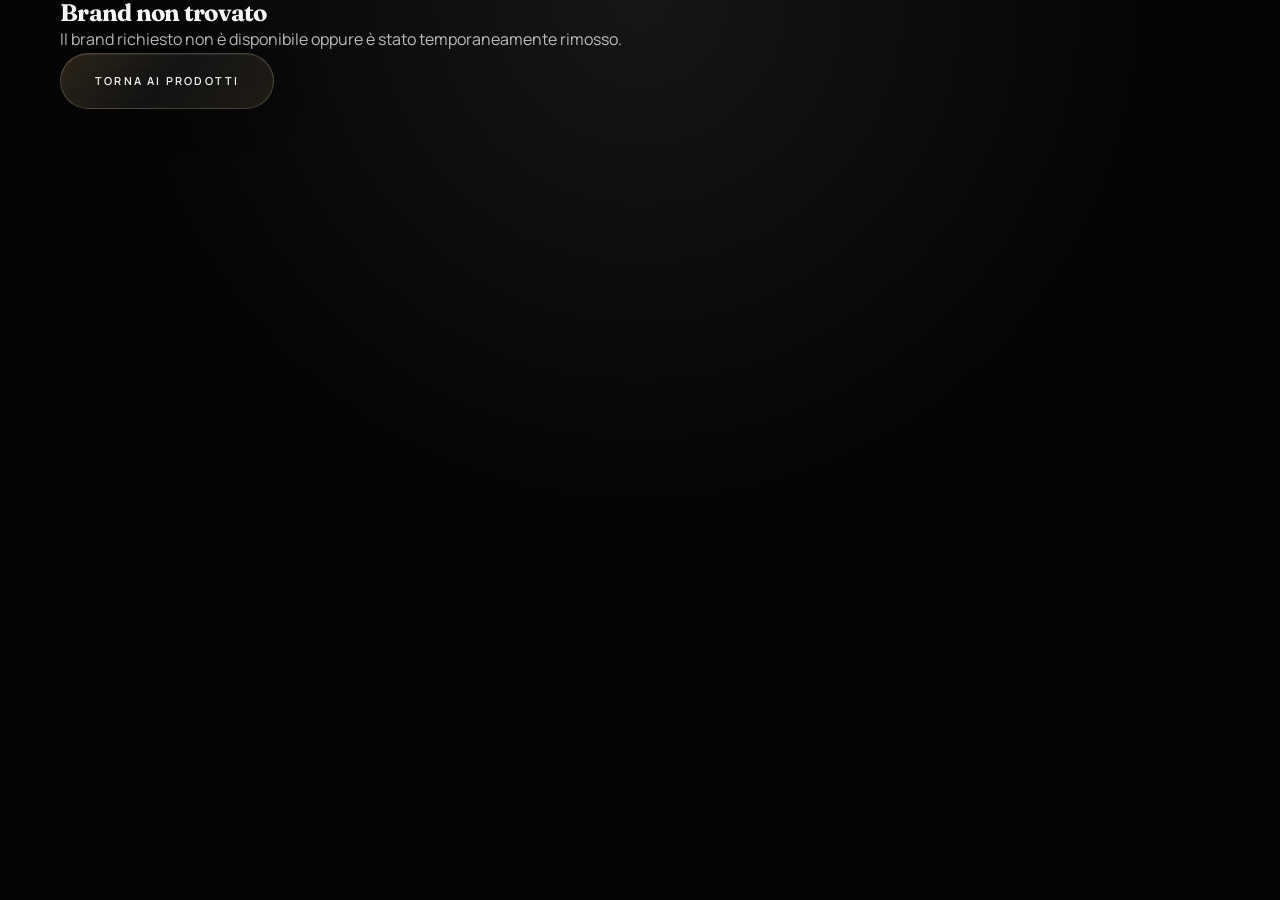
==== commit 6d417a6b: "hero linee navbar e brand list" ====
--- a/brand.html
+++ b/brand.html
@@ -84,8 +84,16 @@
         </header>
 
         <div id="brand-gallery" class="gallery-grid">
-          <!-- JS -->
-        </div>
+  <!-- JS -->
+</div>
+
+<div class="gallery-more">
+  <a id="brand-collections-link"
+     class="gallery-more-btn"
+     target="_blank">
+     Scopri tutte le collezioni
+  </a>
+</div>
 
       </div>
     </section>
@@ -94,6 +102,7 @@
 
   <div id="footer-placeholder"></div>
 
+  <script src="js/brand-data.js"></script>
   <script src="js/script.js"></script>
 
 </body>
--- a/css/style.css
+++ b/css/style.css
@@ -7,5 +7,6 @@
 @import url("cards.css");
 @import url("showcase.css");
 @import url("brand-page.css");
+@import url("about.css");
 @import url("footer.css");
 @import url("final.css");
